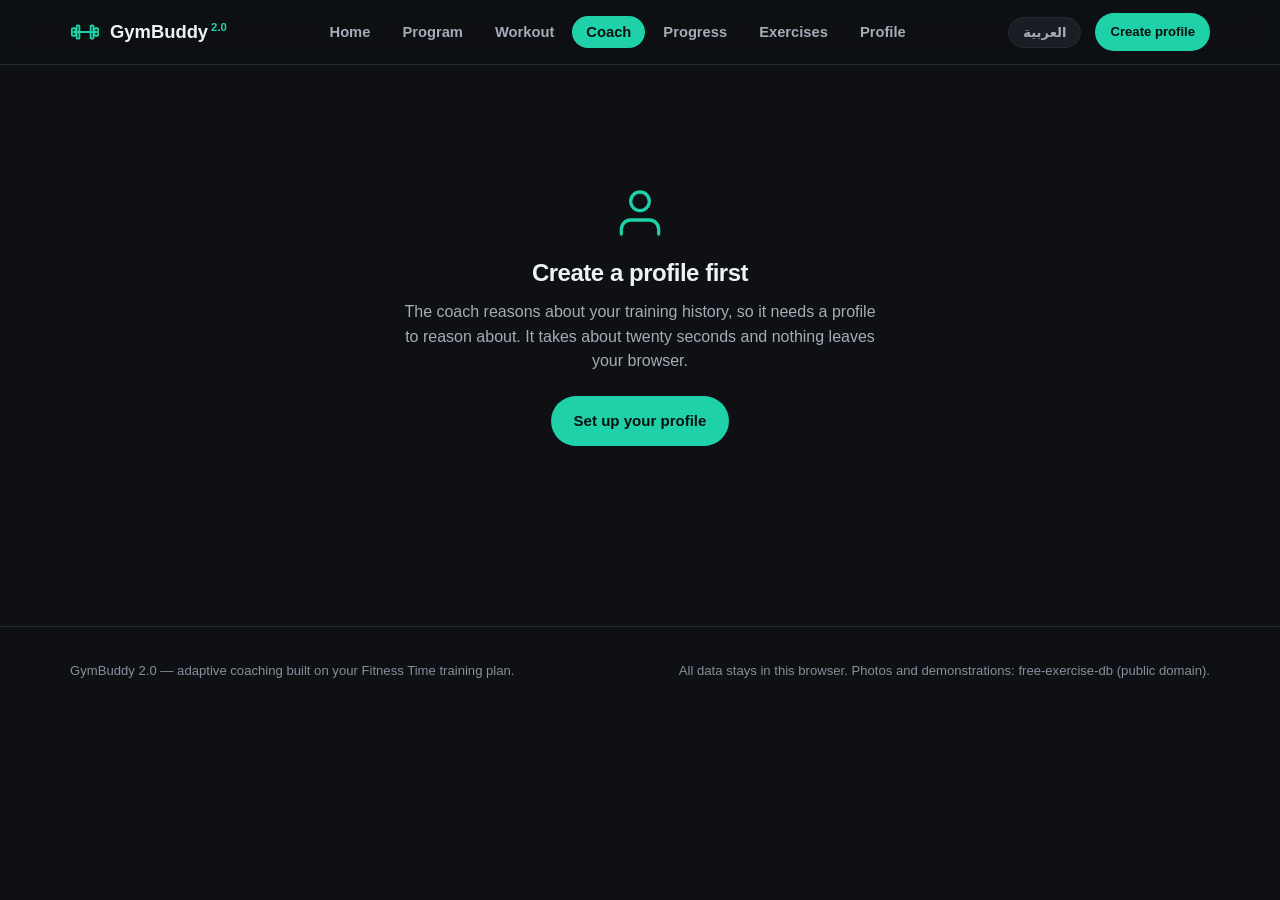
==== coach.html @ feea64e6 "Expand the library to 66 exercises with video, and give the coach cross-session analysis Media -----" ====
<!DOCTYPE html>
<html lang="en">
<head>
<meta charset="UTF-8">
<meta name="viewport" content="width=device-width, initial-scale=1.0">
<meta name="description" content="Coaching insights, progression decisions and the reasoning behind them.">
<title data-i18n="coachPage.metaTitle">AI Coach — GymBuddy 2.0</title>
<link rel="icon" type="image/svg+xml" href="assets/img/favicon.svg">
<link rel="stylesheet" href="css/style.css">
</head>
<body>

<main id="main">
<section style="padding-top:40px;">
  <div class="wrap" id="root">
    <div class="section-head">
      <div class="kicker" data-i18n="coachPage.kicker">AI Coach</div>
      <h2 data-i18n="coachPage.title">What the coach is thinking</h2>
<p data-i18n="coachPage.intro"></p>
    </div>
    <div id="feed" class="coach-list"></div>

    <h3 style="margin:44px 0 6px;" data-i18n="coachPage.nextLoads"></h3>
<p class="hint" style="margin-bottom:16px;" data-i18n="coachPage.nextLoadsHint"></p>
    <div class="card" style="padding:0;overflow-x:auto;"><table class="rx-table" id="rxTable"></table></div>
  </div>
</section>
</main>

<script src="js/i18n.js"></script>
<script src="js/i18n/en.js"></script>
<script src="js/i18n/ar.js"></script>
<script src="js/i18n/content.ar.js"></script>
<script src="js/data.js"></script>
<script src="js/templates.js"></script>
<script src="js/engine/periodization.js"></script>
<script src="js/engine/progression.js"></script>
<script src="js/engine/scheduler.js"></script>
<script src="js/engine/analysis.js"></script>
<script src="js/engine/adaptation.js"></script>
<script src="js/engine/coach.js"></script>
<script src="js/storage.js"></script>
<script src="js/ui.js"></script>
<script src="js/pages/coach.js"></script>
</body>
</html>
---- css/style.css ----
/* ============================================================
   GymBuddy — Gymverse-inspired dark fitness theme
   ============================================================ */

:root{
  --bg: #0e1013;
  --bg-alt: #14171c;
  --card: #1a1e24;
  --card-hover: #20252c;
  --border: #262b33;
  --text: #eef1f5;
  --text-dim: #a4acb8;
  /* Was #6b7280, which measured 3.46:1 on a card — under the 4.5:1 AA floor
     for the body text it is actually used for (hints, sub-labels, table
     headers). #868f9d clears 4.7:1 against every surface in the theme. */
  --text-faint: #868f9d;
  --accent: #1fd1a8;
  --accent-dark: #14a884;
  --accent-soft: rgba(31,209,168,.12);
  --danger: #ff6b6b;
  --warn: #ffd43b;
  --radius: 14px;
  --radius-sm: 8px;
  --shadow: 0 8px 24px rgba(0,0,0,.35);
  --maxw: 1180px;
  font-family: -apple-system, BlinkMacSystemFont, "Segoe UI", Roboto, Helvetica, Arial, sans-serif;
}

*{ box-sizing: border-box; }
/* Form controls do not inherit typography from the page unless told to. Left
   alone they fall back to the browser default — which for a textarea is
   monospace, and monospace breaks Arabic letter joining. */
input, select, textarea, button{ font-family: inherit; font-size: inherit; }
html{ scroll-behavior: smooth; }
body{
  margin:0;
  background: var(--bg);
  color: var(--text);
  line-height: 1.55;
  -webkit-font-smoothing: antialiased;
}
img,svg{ display:block; max-width:100%; }
a{ color: inherit; text-decoration:none; }
h1,h2,h3,h4{ line-height:1.2; margin:0 0 .5em; font-weight:800; letter-spacing:-.02em; }
p{ margin:0 0 1em; color: var(--text-dim); }
ul{ margin:0; padding:0; }
button{ font-family:inherit; }

.wrap{
  max-width: var(--maxw);
  margin: 0 auto;
  padding: 0 20px;
}

/* ---------- Nav ---------- */
.nav{
  position: sticky; top:0; z-index: 50;
  background: rgba(14,16,19,.85);
  backdrop-filter: blur(10px);
  border-bottom: 1px solid var(--border);
}
.nav .wrap{
  display:flex; align-items:center; justify-content:space-between;
  height: 64px;
}
.brand{ display:flex; align-items:center; gap:10px; font-weight:800; font-size:1.15rem; }
.brand .mark{ width:30px; height:30px; color: var(--accent); }
.nav-links{ display:flex; gap:4px; list-style:none; align-items:center; }
.nav-links a{
  padding: 8px 14px; border-radius: 999px; font-weight:600; font-size:.92rem;
  color: var(--text-dim); transition:.15s;
}
.nav-links a:hover{ color: var(--text); background: var(--card); }
.nav-links a.active{ color:#08110f; background: var(--accent); }
.nav-toggle{ display:none; background:none; border:1px solid var(--border); color:var(--text); border-radius:8px; padding:8px 10px; }

/* Below 560px the header cannot fit a brand, a menu button, a language switch
   AND a call-to-action button: the CTA was running 53px past the viewport.
   It is redundant there anyway — Profile is in the menu, and every gated page
   already shows its own "set up your profile" button. */
@media (max-width: 560px){
  .nav .wrap{ gap:8px; padding:0 14px; }
  .brand{ font-size:1rem; min-width:0; }
  .brand .mark{ width:26px; height:26px; }
  .nav .wrap > .btn-primary{ display:none; }
  .lang-switch{ padding:6px 11px; font-size:.78rem; }
}

@media (max-width: 1020px){
  .nav-toggle{ display:block; }
  .nav-links{
    position:absolute; top:64px; left:0; right:0; flex-direction:column; align-items:stretch;
    background: var(--bg-alt); border-bottom:1px solid var(--border); padding:10px; gap:2px;
    display:none; z-index:60;
  }
  .nav-links.open{ display:flex; }
  .nav-links a{ padding:12px 14px; }
}

/* ---------- Hero ---------- */
.hero{
  padding: 72px 0 56px;
  background:
    radial-gradient(600px 300px at 15% 0%, var(--accent-soft), transparent 60%),
    radial-gradient(500px 260px at 90% 10%, rgba(151,117,250,.10), transparent 60%);
  border-bottom: 1px solid var(--border);
}
.hero-grid{ display:grid; grid-template-columns: 1.1fr .9fr; gap: 48px; align-items:center; }
@media (max-width: 860px){ .hero-grid{ grid-template-columns: 1fr; } }
.eyebrow{
  display:inline-flex; align-items:center; gap:8px;
  color: var(--accent); background: var(--accent-soft);
  border:1px solid rgba(31,209,168,.35);
  padding:6px 12px; border-radius:999px; font-size:.78rem; font-weight:700;
  letter-spacing:.04em; text-transform:uppercase; margin-bottom:18px;
}
.hero h1{ font-size: clamp(2rem, 5vw, 3.1rem); }
.hero .lead{ font-size:1.08rem; max-width: 46ch; }
.hero-actions{ display:flex; gap:12px; flex-wrap:wrap; margin-top:22px; }
.hero-stats{ display:flex; gap:28px; margin-top:34px; flex-wrap:wrap; }
.hero-stats .stat b{ display:block; font-size:1.5rem; color:var(--accent); }
.hero-stats .stat span{ color:var(--text-faint); font-size:.82rem; }

.hero-card{
  background: var(--card); border:1px solid var(--border); border-radius: var(--radius);
  padding: 22px; box-shadow: var(--shadow);
}
.hero-card h3, .hero-card h2{ font-size:1rem; color:var(--text-dim); text-transform:uppercase; letter-spacing:.05em; margin:0 0 .5em; }
.hero-card .day-row{ display:flex; justify-content:space-between; padding:10px 0; border-top:1px solid var(--border); font-size:.92rem; }
.hero-card .day-row:first-of-type{ border-top:none; }
.hero-card .day-row b{ color:var(--text); }
.hero-card .day-row span{ color:var(--text-faint); }

/* ---------- Buttons ---------- */
.btn{
  display:inline-flex; align-items:center; justify-content:center; gap:8px;
  padding: 12px 22px; border-radius: 999px; font-weight:700; font-size:.94rem;
  border:1px solid transparent; cursor:pointer; transition:.15s; white-space:nowrap;
}
.btn-primary{ background: var(--accent); color:#08110f; }
.btn-primary:hover{ background: var(--accent-dark); }
.btn-ghost{ background: transparent; border-color: var(--border); color: var(--text); }
.btn-ghost:hover{ background: var(--card); }
.btn-danger{ background: transparent; border-color: rgba(255,107,107,.4); color: var(--danger); }
.btn-danger:hover{ background: rgba(255,107,107,.1); }
.btn-sm{ padding:8px 14px; font-size:.82rem; }
.btn:disabled{ opacity:.5; cursor:not-allowed; }

/* ---------- Sections ---------- */
section{ padding: 60px 0; }
.section-head{ max-width: 640px; margin-bottom: 34px; }
.section-head .kicker{ color: var(--accent); font-weight:700; font-size:.8rem; text-transform:uppercase; letter-spacing:.06em; }
.section-head h2{ font-size: clamp(1.5rem, 3vw, 2.1rem); margin-top:6px; }

.grid{ display:grid; gap:18px; }
.grid-3{ grid-template-columns: repeat(3, 1fr); }
.grid-4{ grid-template-columns: repeat(4, 1fr); }
@media (max-width:900px){ .grid-3,.grid-4{ grid-template-columns: repeat(2,1fr); } }
@media (max-width:600px){ .grid-3,.grid-4{ grid-template-columns: 1fr; } }

.card{
  background: var(--card); border:1px solid var(--border); border-radius: var(--radius);
  padding: 22px; transition:.15s;
}
.card:hover{ border-color: rgba(31,209,168,.35); }
.feature-card .icon{ width:40px; height:40px; color: var(--accent); margin-bottom:14px; }
.feature-card h3{ font-size:1.05rem; }
.feature-card p{ font-size:.92rem; margin:0; }

/* ---------- Badges / tags ---------- */
.badge{
  display:inline-flex; align-items:center; gap:6px;
  padding:4px 10px; border-radius:999px; font-size:.72rem; font-weight:700;
  text-transform:uppercase; letter-spacing:.03em;
  background: color-mix(in srgb, var(--accent-cat, var(--accent)) 16%, transparent);
  color: var(--accent-cat, var(--accent));
  border:1px solid color-mix(in srgb, var(--accent-cat, var(--accent)) 35%, transparent);
}

/* ---------- Filters bar ---------- */
.filters{ display:flex; flex-wrap:wrap; gap:8px; margin-bottom: 26px; }
.chip{
  padding:8px 16px; border-radius:999px; background: var(--card); border:1px solid var(--border);
  color: var(--text-dim); font-size:.84rem; font-weight:600; cursor:pointer; transition:.15s;
}
.chip:hover{ color: var(--text); }
.chip.active{ background: var(--accent); border-color: var(--accent); color:#08110f; }
.search-input{
  flex:1; min-width:180px; background: var(--card); border:1px solid var(--border); color:var(--text);
  padding:10px 16px; border-radius:999px; font-size:.9rem;
}
.search-input:focus{ outline:2px solid var(--accent); }

/* ---------- Exercise cards ---------- */
.ex-card{
  background: var(--card); border:1px solid var(--border); border-radius: var(--radius);
  overflow:hidden; cursor:pointer; transition:.15s; display:flex; flex-direction:column;
}
.ex-card:hover{ transform: translateY(-3px); border-color: color-mix(in srgb, var(--accent-cat) 50%, var(--border)); box-shadow: var(--shadow); }
.ex-media{
  position: relative; overflow: hidden;
  aspect-ratio: 4/3; background: var(--bg-alt);
  display:flex; align-items:center; justify-content:center;
  border-bottom:1px solid var(--border);
  color: var(--accent-cat, var(--accent));
}
.ex-media .ex-photo{
  width:100%; height:100%; object-fit: cover; display:block;
  transition: transform .25s ease;
}
.ex-media video.ex-photo{ transform:none; }
.ex-card:hover .ex-media .ex-photo{ transform: scale(1.04); }
.ex-media .play-badge{
  position:absolute; right:8px; bottom:8px; z-index:2;
  background: rgba(8,17,15,.78); color: var(--accent);
  border:1px solid rgba(31,209,168,.4);
  padding:3px 9px; border-radius:999px; font-size:.68rem; font-weight:800;
  letter-spacing:.04em; backdrop-filter: blur(4px);
}
.ex-card:hover .ex-media .play-badge{ background: var(--accent); color:#08110f; border-color: var(--accent); }
/* SVG diagram fallback, shown only if a photo fails to load */
.ex-media .icon-fallback{ display:none; }
.ex-media .icon-fallback svg{ width:56%; height:56%; }
.ex-card.no-photo .ex-media .ex-photo,
.ex-card.no-photo .ex-media .play-badge{ display:none; }
.ex-card.no-photo .ex-media .icon-fallback{
  display:flex; align-items:center; justify-content:center; width:100%; height:100%;
}

/* Silent looping demonstration inside the detail view */
.clip-figure{ margin:0 0 20px; }
.clip-figure .ex-clip{
  width:100%; border-radius: var(--radius-sm); border:1px solid var(--border);
  background: var(--card); display:block; aspect-ratio: 3/2; object-fit: cover;
}
.clip-figure figcaption{
  margin-top:8px; font-size:.78rem; color: var(--text-faint); line-height:1.45;
}
.ex-body{ padding:16px; display:flex; flex-direction:column; gap:8px; flex:1; }
.ex-body h3{ font-size:1rem; margin:0; }
.ex-meta{ display:flex; gap:6px; flex-wrap:wrap; }
.ex-sets{ margin-top:auto; font-size:.82rem; color: var(--text-faint); }
.ex-sets b{ color: var(--text-dim); }

/* ---------- Modal ---------- */
.modal-overlay{
  position: fixed; inset:0; background: rgba(5,6,8,.7); backdrop-filter: blur(3px);
  display:none; align-items:flex-start; justify-content:center; padding: 40px 16px; z-index:100; overflow-y:auto;
}
.modal-overlay.open{ display:flex; }
.modal{
  position: relative;
  background: var(--bg-alt); border:1px solid var(--border); border-radius: var(--radius);
  max-width: 640px; width:100%; box-shadow: var(--shadow); animation: pop .15s ease-out;
}
@keyframes pop{ from{ transform: translateY(8px); opacity:0; } to{ transform:none; opacity:1; } }
.modal-head{ display:flex; align-items:flex-start; justify-content:space-between; padding: 20px 22px; border-bottom:1px solid var(--border); gap:16px; }
.modal-head .m-icon{ width:64px; height:64px; flex:none; padding:10px; border-radius: var(--radius-sm); background: var(--card); color: var(--accent-cat, var(--accent)); }
.modal-close{ background:none; border:none; color: var(--text-faint); font-size:1.4rem; cursor:pointer; line-height:1; padding:4px; }
.modal-close:hover{ color: var(--text); }
.modal-body{ padding: 20px 22px 26px; }
.modal-body h4{ font-size:.78rem; text-transform:uppercase; letter-spacing:.05em; color: var(--text-faint); margin:18px 0 8px; }
.modal-body h4:first-child{ margin-top:0; }
.modal-body ol, .modal-body ul.tips{ margin:0; padding-inline-start: 20px; color: var(--text-dim); font-size:.92rem; }
.modal-body ol li, .modal-body ul.tips li{ margin-bottom:6px; }
.source-note{ margin-top:18px; padding:10px 14px; background: var(--card); border:1px solid var(--border); border-radius: var(--radius-sm); font-size:.78rem; color: var(--text-faint); }

/* ---------- Program page ---------- */
.day-card{ background: var(--card); border:1px solid var(--border); border-radius: var(--radius); margin-bottom:18px; overflow:hidden; }
.day-head{ display:flex; align-items:center; justify-content:space-between; padding:18px 22px; background: var(--bg-alt); border-bottom:1px solid var(--border); gap: 14px; flex-wrap:wrap; }
.day-head h3{ margin:0; font-size:1.1rem; }
.day-head .day-sub{ color: var(--text-faint); font-size:.82rem; }
.day-progress{ display:flex; align-items:center; gap:10px; font-size:.8rem; color: var(--text-dim); }
.day-progress .bar{ width:110px; height:6px; background: var(--border); border-radius:99px; overflow:hidden; }
.day-progress .bar i{ display:block; height:100%; background: var(--accent); width:0%; transition:.2s; }

table.ex-table{ width:100%; border-collapse: collapse; }
table.ex-table th{ text-align:start; font-size:.72rem; text-transform:uppercase; letter-spacing:.05em; color: var(--text-faint); padding:10px 22px; border-bottom:1px solid var(--border); }
table.ex-table td{ padding: 12px 22px; border-bottom:1px solid var(--border); font-size:.92rem; }
table.ex-table tr:last-child td{ border-bottom:none; }
table.ex-table tr:hover td{ background: rgba(255,255,255,.02); }
.ex-name-link{ font-weight:600; cursor:pointer; display:flex; align-items:center; gap:12px; }
.ex-name-link:hover{ color: var(--accent); }
.row-thumb{
  width:52px; height:39px; flex:none; object-fit: cover;
  border-radius:6px; border:1px solid var(--border); background: var(--bg-alt);
}
.ex-name-link:hover .row-thumb{ border-color: var(--accent); }
.check-cell{ width:36px; }
.check{ width:20px; height:20px; border-radius:6px; border:1.5px solid var(--border); background:transparent; cursor:pointer; display:flex; align-items:center; justify-content:center; color:#08110f; }
.check.done{ background: var(--accent); border-color: var(--accent); }
.rest-row td{ padding: 20px 22px; color: var(--text-dim); font-style: italic; }

.notes-box{ background: var(--card); border:1px solid var(--border); border-radius: var(--radius); padding: 22px; }
.notes-box ul{ padding-inline-start:20px; color: var(--text-dim); font-size:.92rem; }
.notes-box li{ margin-bottom:8px; }
.guideline-grid{ display:grid; grid-template-columns: repeat(2,1fr); gap:14px; }
@media (max-width:700px){ .guideline-grid{ grid-template-columns:1fr; } }
.guideline{ background: var(--card); border:1px solid var(--border); border-radius: var(--radius-sm); padding:16px; }
.guideline b{ display:block; color: var(--accent); font-size:.8rem; text-transform:uppercase; letter-spacing:.04em; margin-bottom:6px; }
.guideline p{ margin:0; font-size:.88rem; }

/* ---------- Forms ---------- */
.form-grid{ display:grid; grid-template-columns: repeat(2,1fr); gap:14px; }
@media (max-width:600px){ .form-grid{ grid-template-columns:1fr; } }
.field{ display:flex; flex-direction:column; gap:6px; }
.field.full{ grid-column: 1 / -1; }
.field label{ font-size:.78rem; color: var(--text-faint); font-weight:600; }
.field input, .field select{
  background: var(--bg-alt); border:1px solid var(--border); color: var(--text);
  padding:10px 12px; border-radius: var(--radius-sm); font-size:.92rem;
}
.field input:focus, .field select:focus{ outline:2px solid var(--accent); }
.hint{ font-size:.76rem; color: var(--text-faint); }
.form-actions{ display:flex; gap:10px; margin-top:18px; flex-wrap:wrap; }

/* ---------- Profile page ---------- */
.profile-empty{ text-align:center; padding: 70px 20px; }
.profile-empty .icon-lg{ width:64px; height:64px; margin:0 auto 18px; color: var(--accent); }
.profile-shell{ display:grid; grid-template-columns: 300px 1fr; gap: 22px; align-items:start; }
/* Grid and flex children default to min-width:auto, which lets a single long
   word push a column wider than the viewport. */
.profile-shell > *, .workout-shell > *, .session-grid > *, .kpi-grid > *{ min-width: 0; }
.ex-line .nm, .rx-name, .log-entry .n{ min-width: 0; }
@media (max-width:860px){ .profile-shell{ grid-template-columns:1fr; } }
.profile-card{ text-align:center; }
.avatar{
  width:78px; height:78px; border-radius:50%; margin: 0 auto 14px;
  background: linear-gradient(135deg, var(--accent), #14a884);
  display:flex; align-items:center; justify-content:center; font-weight:800; font-size:1.6rem; color:#08110f;
}
.profile-card .name{ font-size:1.15rem; font-weight:800; }
.profile-card .meta{ color: var(--text-faint); font-size:.84rem; margin-bottom:16px; }
.profile-switch{ margin-top:16px; padding-top:16px; border-top:1px solid var(--border); text-align:start; }
.profile-switch .plist{ list-style:none; display:flex; flex-direction:column; gap:6px; margin-bottom:10px; }
.profile-switch .plist button{ width:100%; text-align:start; background: var(--bg-alt); border:1px solid var(--border); color:var(--text-dim); padding:8px 10px; border-radius:8px; cursor:pointer; font-size:.84rem; }
.profile-switch .plist button.active{ border-color: var(--accent); color: var(--text); }

.stat-row{ display:grid; grid-template-columns: repeat(4,1fr); gap:14px; margin-bottom:20px; }
@media (max-width:700px){ .stat-row{ grid-template-columns: repeat(2,1fr); } }
.stat-tile{ background: var(--card); border:1px solid var(--border); border-radius: var(--radius-sm); padding:16px; }
.stat-tile b{ display:block; font-size:1.4rem; }
.stat-tile span{ color: var(--text-faint); font-size:.76rem; text-transform:uppercase; letter-spacing:.04em; }

.tabs{ display:flex; gap:4px; border-bottom:1px solid var(--border); margin-bottom:20px; }
.tab-btn{ background:none; border:none; color: var(--text-faint); padding:10px 16px; font-weight:700; cursor:pointer; font-size:.9rem; border-bottom:2px solid transparent; }
.tab-btn.active{ color: var(--text); border-color: var(--accent); }
.tab-panel{ display:none; }
.tab-panel.active{ display:block; }

.weight-form{ display:flex; gap:10px; margin-bottom:18px; flex-wrap:wrap; align-items:flex-end; }
table.log-table{ width:100%; border-collapse: collapse; font-size:.88rem; }
table.log-table th{ text-align:start; color: var(--text-faint); font-size:.72rem; text-transform:uppercase; padding:8px 4px; border-bottom:1px solid var(--border); }
table.log-table td{ padding:8px 4px; border-bottom:1px solid var(--border); color: var(--text-dim); }

canvas#weightChart{ width:100%; height:180px; margin-bottom:18px; }

/* ---------- Disclaimer / footer ---------- */
.disclaimer{ background: var(--bg-alt); border:1px solid var(--border); border-radius: var(--radius); padding:18px 22px; font-size:.82rem; color: var(--text-faint); }
.disclaimer b{ color: var(--text-dim); }

footer{ border-top:1px solid var(--border); padding: 34px 0; margin-top: 40px; }
footer .wrap{ display:flex; justify-content:space-between; align-items:center; flex-wrap:wrap; gap:12px; color: var(--text-faint); font-size:.82rem; }

.empty-state{ text-align:center; padding: 40px 20px; color: var(--text-faint); }

/* ============================================================================
   ==  GymBuddy 2.0 — coaching UI  ============================================
   ============================================================================
   Everything above is the v1 theme, unchanged. Below are the components the
   coaching features needed: the nav user chip, coach cards, the prescription
   table, the live workout player, volume bars and the analytics grid.
   ============================================================================ */

:root{
  --good: #1fd1a8;
  --good-soft: rgba(31,209,168,.13);
  --warn-soft: rgba(255,212,59,.12);
  --danger-soft: rgba(255,107,107,.12);
  --info: #4dabf7;
  --info-soft: rgba(77,171,247,.12);
  --purple: #9775fa;
}

/* ---------- Nav additions ---------- */
.brand .ver{
  font-size:.62em; vertical-align:super; color:var(--accent);
  margin-left:3px; letter-spacing:0;
}
.nav .wrap{ gap:14px; }
.nav-links{ flex:1; justify-content:center; }
.nav-user{
  display:flex; align-items:center; gap:9px; padding:5px 12px 5px 6px;
  border:1px solid var(--border); border-radius:999px; background:var(--card);
  transition:.15s; flex:none;
}
.nav-user:hover{ border-color:var(--accent); }
.nav-avatar{
  width:28px; height:28px; border-radius:50%; flex:none;
  background:linear-gradient(135deg,var(--accent),var(--accent-dark));
  color:#08110f; font-weight:800; font-size:.85rem;
  display:flex; align-items:center; justify-content:center;
}
.nav-user-meta{ display:flex; flex-direction:column; line-height:1.15; }
.nav-user-meta b{ font-size:.82rem; }
.nav-user-meta span{ font-size:.68rem; color:var(--text-faint); }
@media (max-width:1080px){ .nav-user-meta{ display:none; } .nav-user{ padding:5px; } }
@media (max-width:860px){ .nav-links{ justify-content:flex-start; } }

/* ---------- Gate / empty ---------- */
.gate{ text-align:center; padding:80px 20px; max-width:520px; margin:0 auto; }
.gate svg{ width:56px; height:56px; margin:0 auto 18px; color:var(--accent); }
.gate p{ margin-bottom:22px; }

/* ---------- Toast ---------- */
.toast-host{ position:fixed; left:50%; bottom:26px; transform:translateX(-50%); z-index:400; pointer-events:none; }
.toast{
  background:var(--bg-alt); border:1px solid var(--border); border-left:3px solid var(--accent);
  color:var(--text); padding:12px 18px; border-radius:var(--radius-sm);
  box-shadow:var(--shadow); font-size:.9rem; max-width:88vw;
  animation:toastIn .18s ease-out;
}
.toast.error{ border-left-color:var(--danger); }
.toast.warn{ border-left-color:var(--warn); }
@keyframes toastIn{ from{ transform:translateY(10px); opacity:0; } to{ transform:none; opacity:1; } }

/* ---------- Pills & badges ---------- */
.pill{
  display:inline-flex; align-items:center; gap:5px; padding:3px 10px; border-radius:999px;
  font-size:.7rem; font-weight:800; text-transform:uppercase; letter-spacing:.04em; white-space:nowrap;
}
.pill.good{ background:var(--good-soft); color:var(--good); border:1px solid rgba(31,209,168,.32); }
.pill.warn{ background:var(--warn-soft); color:var(--warn); border:1px solid rgba(255,212,59,.32); }
.pill.info{ background:var(--info-soft); color:var(--info); border:1px solid rgba(77,171,247,.32); }
.pill.neutral{ background:var(--card); color:var(--text-dim); border:1px solid var(--border); }

/* ---------- Thumbnails ---------- */
.thumb{
  width:52px; height:40px; flex:none; object-fit:cover; border-radius:7px;
  border:1px solid var(--border); background:var(--bg-alt);
}
video.thumb{ display:block; }
.thumb.broken{ visibility:hidden; }
.thumb.diagram{
  display:flex; align-items:center; justify-content:center;
  color:var(--accent-cat,var(--accent)); padding:5px;
}
.thumb.diagram svg{ width:100%; height:100%; }
.thumb.lg{ width:78px; height:60px; }

/* ---------- Phase strip ---------- */
.phase-strip{
  display:flex; gap:8px; margin:0 0 20px; flex-wrap:wrap;
}
.phase-week{
  flex:1; min-width:110px; padding:12px 14px; border-radius:var(--radius-sm);
  background:var(--card); border:1px solid var(--border);
}
/* The current week tints its card with accent-soft, which lifts the background
   enough that --text-faint drops to 4.08:1 — just under AA. */
.phase-week b{ display:block; font-size:.72rem; text-transform:uppercase; letter-spacing:.05em; color:var(--text-dim); }
.phase-week span{ font-size:.94rem; font-weight:700; }
.phase-week.current{ border-color:var(--accent); background:var(--accent-soft); }
.phase-week.current span{ color:var(--accent); }
.phase-week.deload{ border-style:dashed; }

.phase-banner{
  display:flex; gap:16px; align-items:flex-start;
  background:var(--card); border:1px solid var(--border); border-left:3px solid var(--accent);
  border-radius:var(--radius); padding:18px 22px; margin-bottom:24px;
}
.phase-banner.deload{ border-left-color:var(--warn); }
.phase-banner h3{ margin:0 0 6px; font-size:1rem; }
.phase-banner p{ margin:0; font-size:.9rem; }

/* ---------- Day picker ---------- */
.day-picker{ display:flex; gap:8px; flex-wrap:wrap; margin-bottom:8px; }
.day-btn{
  flex:1; min-width:72px; padding:14px 8px; border-radius:var(--radius-sm);
  background:var(--card); border:1px solid var(--border); color:var(--text-dim);
  font-weight:700; font-size:.9rem; cursor:pointer; transition:.14s; text-align:center;
}
.day-btn:hover{ color:var(--text); border-color:var(--text-faint); }
.day-btn.on{ background:var(--accent); border-color:var(--accent); color:#08110f; }
.day-btn small{ display:block; font-size:.66rem; font-weight:600; opacity:.72; margin-top:2px; }

.picker-summary{
  display:flex; gap:22px; flex-wrap:wrap; align-items:center;
  background:var(--bg-alt); border:1px solid var(--border); border-radius:var(--radius-sm);
  padding:14px 18px; margin:14px 0 6px; font-size:.88rem; color:var(--text-dim);
}
.picker-summary b{ color:var(--text); }

/* ---------- Coach cards ---------- */
.coach-list{ display:flex; flex-direction:column; gap:14px; }
.coach-card{
  background:var(--card); border:1px solid var(--border); border-left:3px solid var(--border);
  border-radius:var(--radius); padding:18px 20px;
}
.coach-card.sev-action{ border-left-color:var(--accent); background:linear-gradient(90deg,var(--accent-soft),transparent 40%),var(--card); }
.coach-card.sev-good{ border-left-color:var(--good); }
.coach-card.sev-warn{ border-left-color:var(--warn); }
.coach-card.sev-info{ border-left-color:var(--info); }
.coach-card .ch{ display:flex; align-items:flex-start; justify-content:space-between; gap:14px; margin-bottom:8px; }
.coach-card h3{ margin:0; font-size:1rem; }
.coach-card p{ margin:0; font-size:.9rem; white-space:pre-line; }
.coach-card .ca{ display:flex; gap:10px; margin-top:14px; flex-wrap:wrap; }
.coach-cat{
  font-size:.66rem; text-transform:uppercase; letter-spacing:.06em; font-weight:800;
  color:var(--text-faint); white-space:nowrap;
}

/* ---------- Prescription table ---------- */
.rx-table{ width:100%; border-collapse:collapse; }
.rx-table th{
  text-align:start; font-size:.7rem; text-transform:uppercase; letter-spacing:.05em;
  color:var(--text-faint); padding:10px 12px; border-bottom:1px solid var(--border); font-weight:700;
}
.rx-table td{ padding:12px; border-bottom:1px solid var(--border); font-size:.9rem; vertical-align:middle; }
.rx-table tr:last-child td{ border-bottom:none; }
.rx-table tr.rx-row{ cursor:pointer; }
.rx-table tr.rx-row:hover td{ background:rgba(255,255,255,.025); }
.rx-name{ display:flex; align-items:center; gap:12px; font-weight:600; }
.rx-load{ font-weight:800; font-size:1rem; white-space:nowrap; }
.rx-load .delta{ font-size:.76rem; font-weight:700; margin-left:6px; }
.rx-load .delta.up{ color:var(--good); }
.rx-load .delta.down{ color:var(--warn); }
.rx-why{ background:var(--bg-alt); }
.rx-why td{ padding:16px 18px 18px 62px; font-size:.88rem; color:var(--text-dim); }
.rx-why .ev{
  margin-top:10px; display:flex; gap:16px; flex-wrap:wrap;
  font-size:.78rem; color:var(--text-faint); font-variant-numeric:tabular-nums;
}
.rx-why .ev b{ color:var(--text-dim); }

/* ---------- Session cards ---------- */
.session-grid{ display:grid; gap:16px; grid-template-columns:repeat(auto-fill,minmax(340px,1fr)); }
.session-card{
  background:var(--card); border:1px solid var(--border); border-radius:var(--radius); overflow:hidden;
  display:flex; flex-direction:column;
}
.session-card.today{ border-color:var(--accent); box-shadow:0 0 0 1px var(--accent-soft); }
.session-card .sh{
  padding:16px 20px; background:var(--bg-alt); border-bottom:1px solid var(--border);
  display:flex; justify-content:space-between; align-items:flex-start; gap:12px;
}
.session-card .sh h3{ margin:0 0 3px; font-size:1.02rem; }
.session-card .sh .sub{ font-size:.76rem; color:var(--text-faint); }
.session-card .sb{ padding:6px 0; flex:1; }
.session-card .sf{ padding:14px 20px; border-top:1px solid var(--border); display:flex; gap:10px; align-items:center; flex-wrap:wrap; }
.ex-line{
  display:flex; align-items:center; gap:12px; padding:9px 20px; font-size:.88rem;
}
.ex-line:hover{ background:rgba(255,255,255,.02); }
.ex-line .nm{ flex:1; min-width:0; }
.ex-line .nm b{ display:block; font-weight:600; overflow:hidden; text-overflow:ellipsis; white-space:nowrap; }
.ex-line .nm span{ font-size:.74rem; color:var(--text-faint); }
.ex-line .ld{ text-align:right; white-space:nowrap; font-variant-numeric:tabular-nums; }
.ex-line .ld b{ display:block; font-weight:800; }
.ex-line .ld span{ font-size:.72rem; color:var(--text-faint); }
.rest-card{ border-style:dashed; }
.rest-card .sb{ padding:20px; color:var(--text-dim); font-size:.9rem; font-style:italic; }

/* ---------- Volume bars ---------- */
.vol-row{ display:grid; grid-template-columns:88px 1fr 74px 92px; gap:12px; align-items:center; padding:8px 0; }
@media (max-width:640px){ .vol-row{ grid-template-columns:70px 1fr 62px; } .vol-row .vol-status{ display:none; } }
.vol-label{ font-size:.84rem; font-weight:600; }
.vol-track{ position:relative; height:12px; background:var(--bg-alt); border:1px solid var(--border); border-radius:99px; overflow:hidden; }
.vol-zone{ position:absolute; top:0; bottom:0; background:rgba(31,209,168,.12); }
.vol-mark{ position:absolute; top:-2px; bottom:-2px; width:2px; background:var(--danger); opacity:.6; z-index:2; }
.vol-fill{ position:absolute; left:0; top:0; bottom:0; border-radius:99px; background:var(--accent); }
.vol-fill.status-under, .vol-fill.status-maintenance{ background:var(--warn); }
.vol-fill.status-optimal{ background:var(--good); }
.vol-fill.status-high{ background:var(--purple); }
.vol-fill.status-excessive{ background:var(--danger); }
.vol-val{ font-size:.86rem; font-weight:700; font-variant-numeric:tabular-nums; }
.vol-val span{ font-size:.7rem; color:var(--text-faint); font-weight:600; margin-left:4px; }
.vol-status{ font-size:.68rem; text-transform:uppercase; letter-spacing:.05em; font-weight:800; }
.vol-status.status-optimal{ color:var(--good); }
.vol-status.status-under,.vol-status.status-maintenance{ color:var(--warn); }
.vol-status.status-high{ color:var(--purple); }
.vol-status.status-excessive{ color:var(--danger); }
.vol-legend{ display:flex; gap:18px; flex-wrap:wrap; font-size:.74rem; color:var(--text-faint); margin-top:14px; }

/* ---------- Live workout player ---------- */
.workout-shell{ display:grid; grid-template-columns:1fr 300px; gap:22px; align-items:start; }
@media (max-width:980px){ .workout-shell{ grid-template-columns:1fr; } }

.rest-bar{
  position:sticky; top:64px; z-index:40; margin:-8px 0 18px;
  background:var(--bg-alt); border:1px solid var(--accent); border-radius:var(--radius);
  padding:14px 20px; display:flex; align-items:center; gap:18px; box-shadow:var(--shadow);
}
.rest-bar.hidden{ display:none; }
.rest-bar .t{ font-size:1.6rem; font-weight:800; font-variant-numeric:tabular-nums; color:var(--accent); min-width:76px; }
.rest-bar .lbl{ flex:1; font-size:.86rem; color:var(--text-dim); }
.rest-bar .lbl b{ color:var(--text); display:block; }
.rest-bar .bar{ position:absolute; left:0; bottom:0; height:3px; background:var(--accent); border-radius:0 0 var(--radius) var(--radius); transition:width .3s linear; }

.wo-card{
  background:var(--card); border:1px solid var(--border); border-radius:var(--radius);
  margin-bottom:16px; overflow:hidden;
}
.wo-card.done{ opacity:.62; }
.wo-card.active{ border-color:var(--accent); }
.wo-head{ display:flex; gap:14px; padding:16px 18px; align-items:center; border-bottom:1px solid var(--border); }
.wo-head .meta{ flex:1; min-width:0; }
.wo-head h3{ margin:0 0 4px; font-size:1rem; }
.wo-head .sub{ font-size:.76rem; color:var(--text-faint); }
.wo-target{ text-align:right; white-space:nowrap; }
.wo-target b{ display:block; font-size:1.2rem; font-weight:800; }
.wo-target span{ font-size:.74rem; color:var(--text-faint); }

.wo-why{
  padding:12px 18px; background:var(--bg-alt); border-bottom:1px solid var(--border);
  font-size:.85rem; color:var(--text-dim);
}
.wo-why summary{ cursor:pointer; font-weight:700; color:var(--accent); font-size:.8rem; list-style:none; }
.wo-why summary::-webkit-details-marker{ display:none; }
.wo-why summary::before{ content:"▸ "; }
.wo-why[open] summary::before{ content:"▾ "; }
.wo-why .body{ margin-top:10px; }
.wo-cue{
  padding:11px 18px; font-size:.85rem; color:var(--accent);
  background:var(--accent-soft); border-bottom:1px solid var(--border);
}
.wo-warmup{ padding:10px 18px; font-size:.78rem; color:var(--text-faint); border-bottom:1px solid var(--border); }
.wo-warmup b{ color:var(--text-dim); }

.set-row{
  display:grid; grid-template-columns:38px 1fr 1fr 1fr auto; gap:10px;
  align-items:center; padding:10px 18px; border-bottom:1px solid var(--border);
}
.set-row:last-child{ border-bottom:none; }
.set-row.logged{ background:rgba(31,209,168,.05); }
.set-no{ font-weight:800; color:var(--text-faint); font-size:.86rem; }
.set-row .f{ display:flex; flex-direction:column; gap:3px; }
.set-row .f label{ font-size:.62rem; text-transform:uppercase; letter-spacing:.04em; color:var(--text-faint); font-weight:700; }
.set-row input, .set-row select{
  background:var(--bg-alt); border:1px solid var(--border); color:var(--text);
  padding:8px 10px; border-radius:7px; font-size:.9rem; width:100%; font-variant-numeric:tabular-nums;
}
.set-row input:focus, .set-row select:focus{ outline:2px solid var(--accent); }
.set-row .log-btn{
  background:var(--accent); border:none; color:#08110f; font-weight:800; font-size:.8rem;
  padding:9px 14px; border-radius:8px; cursor:pointer; white-space:nowrap;
}
.set-row .log-btn.undo{ background:transparent; border:1px solid var(--border); color:var(--text-faint); font-weight:700; }
@media (max-width:560px){
  .set-row{ grid-template-columns:26px 1fr 1fr 1fr; row-gap:8px; }
  .set-row .log-btn{ grid-column:1 / -1; }
}

.wo-side .card{ margin-bottom:16px; }
.wo-side h4{ font-size:.72rem; text-transform:uppercase; letter-spacing:.06em; color:var(--text-faint); margin:0 0 12px; }
.wo-progress-ring{ display:flex; align-items:center; gap:16px; }
.wo-progress-ring .num{ font-size:2rem; font-weight:800; line-height:1; }
.wo-progress-ring .num span{ font-size:.9rem; color:var(--text-faint); font-weight:600; }

.readiness-q{ margin-bottom:18px; }
.readiness-q label{ font-size:.86rem; font-weight:600; display:block; margin-bottom:8px; }
.readiness-scale{ display:flex; gap:6px; }
.readiness-scale button{
  flex:1; padding:11px 0; border-radius:8px; background:var(--bg-alt);
  border:1px solid var(--border); color:var(--text-dim); font-weight:700; cursor:pointer; transition:.12s;
}
.readiness-scale button:hover{ color:var(--text); }
.readiness-scale button.on{ background:var(--accent); border-color:var(--accent); color:#08110f; }
.readiness-ends{ display:flex; justify-content:space-between; font-size:.7rem; color:var(--text-faint); margin-top:5px; }

/* ---------- Analytics ---------- */
.kpi-grid{ display:grid; grid-template-columns:repeat(auto-fit,minmax(160px,1fr)); gap:14px; margin-bottom:26px; }
.kpi{ background:var(--card); border:1px solid var(--border); border-radius:var(--radius-sm); padding:18px; }
.kpi b{ display:block; font-size:1.7rem; font-weight:800; line-height:1.1; }
.kpi span{ font-size:.72rem; text-transform:uppercase; letter-spacing:.05em; color:var(--text-faint); }
.kpi .sub{ font-size:.76rem; color:var(--text-dim); margin-top:6px; text-transform:none; letter-spacing:0; }
.chart-card{ background:var(--card); border:1px solid var(--border); border-radius:var(--radius); padding:20px; margin-bottom:18px; }
.chart-card h3{ font-size:1rem; margin:0 0 4px; }
.chart-card .hint{ margin-bottom:14px; }
canvas.chart{ width:100%; display:block; }

.log-entry{
  display:flex; gap:16px; align-items:center; padding:14px 0; border-bottom:1px solid var(--border);
  flex-wrap:wrap;
}
.log-entry:last-child{ border-bottom:none; }
.log-entry .d{ width:96px; flex:none; font-size:.8rem; color:var(--text-faint); }
.log-entry .n{ flex:1; min-width:160px; font-weight:600; font-size:.92rem; }
.log-entry .n span{ display:block; font-weight:400; font-size:.78rem; color:var(--text-faint); }
.log-entry .s{ display:flex; gap:18px; font-size:.8rem; color:var(--text-dim); font-variant-numeric:tabular-nums; }
.log-entry .s b{ display:block; color:var(--text); font-size:.95rem; }

/* ---------- Settings ---------- */
.settings-group{ margin-bottom:30px; }
.settings-group > h3{ font-size:1rem; margin:0 0 4px; }
.settings-group > .hint{ margin-bottom:14px; }
.toggle-grid{ display:grid; grid-template-columns:repeat(auto-fit,minmax(180px,1fr)); gap:10px; }
.toggle{
  display:flex; align-items:center; gap:10px; padding:12px 14px; cursor:pointer;
  background:var(--card); border:1px solid var(--border); border-radius:var(--radius-sm); font-size:.88rem;
}
.toggle input{ accent-color:var(--accent); width:16px; height:16px; }
.toggle.on{ border-color:var(--accent); }
.seg{ display:flex; gap:6px; flex-wrap:wrap; }
.seg button{
  padding:10px 18px; border-radius:999px; background:var(--card); border:1px solid var(--border);
  color:var(--text-dim); font-weight:700; font-size:.85rem; cursor:pointer; transition:.14s;
}
.seg button.on{ background:var(--accent); border-color:var(--accent); color:#08110f; }

/* ---------- Misc ---------- */
.modal.wide{ max-width:820px; }
.split-note{
  background:var(--accent-soft); border:1px solid rgba(31,209,168,.28);
  border-radius:var(--radius-sm); padding:14px 18px; font-size:.88rem; color:var(--text-dim);
  margin-bottom:20px;
}
.split-note b{ color:var(--accent); }
.inline-actions{ display:flex; gap:10px; flex-wrap:wrap; margin-top:16px; }
.muted{ color:var(--text-faint); }
.nowrap{ white-space:nowrap; }
.tnum{ font-variant-numeric:tabular-nums; }

/* ============================================================================
   ==  Right-to-left & bilingual typography  ==================================
   ============================================================================
   Arabic is not "English with the text right-aligned". The whole layout
   mirrors: the nav runs the other way, progress bars fill from the right,
   borders that mark the left edge of a card move to its right edge.

   Most of the work is done by writing the base layout in logical properties
   (inline-start / inline-end) rather than left / right, so the browser mirrors
   it for free. What follows are the cases that genuinely cannot mirror
   automatically — anything positioned absolutely, anything drawn from a
   percentage, and anything that must stay left-to-right even in Arabic.
   ============================================================================ */

/* ---------- Arabic typography ----------
   No web fonts: the site works offline and makes zero external requests, so
   this leans on the Arabic system faces that ship with every major OS.
   Arabic glyphs sit smaller than Latin at the same point size and have taller
   ascenders, so the scale and leading are nudged up to compensate. */
:root.rtl,
[dir="rtl"] {
  font-family: "Noto Sans Arabic", "Segoe UI", Tahoma, "Geeza Pro", "Arabic Typesetting",
               -apple-system, BlinkMacSystemFont, Roboto, Helvetica, Arial, sans-serif;
}
[dir="rtl"] body { line-height: 1.75; letter-spacing: 0; }
[dir="rtl"] h1, [dir="rtl"] h2, [dir="rtl"] h3, [dir="rtl"] h4 {
  letter-spacing: 0;             /* negative tracking mangles Arabic joining */
  line-height: 1.4;
}
/* Arabic has no letter case, so uppercasing is a no-op that only widens the
   tracking and breaks the joins. */
[dir="rtl"] .kicker, [dir="rtl"] .badge, [dir="rtl"] .pill,
[dir="rtl"] .stat-tile span, [dir="rtl"] .kpi span, [dir="rtl"] .vol-status,
[dir="rtl"] .coach-cat, [dir="rtl"] .set-row .f label, [dir="rtl"] .wo-side h4,
[dir="rtl"] table.ex-table th, [dir="rtl"] .rx-table th, [dir="rtl"] .log-table th,
[dir="rtl"] .modal-body h4, [dir="rtl"] .guideline b, [dir="rtl"] .phase-week b,
[dir="rtl"] .section-head .kicker {
  text-transform: none;
  letter-spacing: 0;
}

/* ---------- Things that must stay left-to-right ----------
   Numbers, times, weights and RPE values read the same in both languages, and
   a clock or a set of plate numbers reversed is simply wrong. */
[dir="rtl"] .tnum,
[dir="rtl"] .rest-bar .t,
[dir="rtl"] input[type="number"],
[dir="rtl"] input[type="email"],
[dir="rtl"] .set-row input,
[dir="rtl"] .set-row select,
[dir="rtl"] canvas + .hint .tnum {
  direction: ltr;
  text-align: start;
}
[dir="rtl"] .set-row .f label { text-align: start; }

/* ---------- Skip link ---------- */
.skip-link {
  position: absolute; inset-inline-start: 8px; top: -60px; z-index: 100;
  background: var(--accent); color: #08110f; font-weight: 800;
  padding: 10px 18px; border-radius: 0 0 8px 8px; transition: top .15s;
}
.skip-link:focus { top: 0; }

/* ---------- Language switch ---------- */
.lang-switch {
  flex: none; background: var(--card); border: 1px solid var(--border);
  color: var(--text-dim); border-radius: 999px; padding: 7px 14px;
  font-weight: 700; font-size: .82rem; cursor: pointer; transition: .15s;
  font-family: "Noto Sans Arabic", "Segoe UI", Tahoma, system-ui, sans-serif;
}
.lang-switch:hover { color: var(--text); border-color: var(--accent); }
.lang-switch[lang="en"] { font-family: inherit; }

/* ---------- Mirrored layout ---------- */
[dir="rtl"] .nav-links { padding-inline-start: 0; }

/* Cards and callouts marked by a coloured edge: the edge follows the text. */
[dir="rtl"] .coach-card { border-left-width: 1px; border-right: 3px solid var(--border); }
[dir="rtl"] .coach-card.sev-action { border-right-color: var(--accent);
  background: linear-gradient(-90deg, var(--accent-soft), transparent 40%), var(--card); }
[dir="rtl"] .coach-card.sev-good { border-right-color: var(--good); }
[dir="rtl"] .coach-card.sev-warn { border-right-color: var(--warn); }
[dir="rtl"] .coach-card.sev-info { border-right-color: var(--info); }
[dir="rtl"] .phase-banner { border-left-width: 1px; border-right: 3px solid var(--accent); }
[dir="rtl"] .phase-banner.deload { border-right-color: var(--warn); }
[dir="rtl"] .toast { border-left-width: 1px; border-right: 3px solid var(--accent); }
[dir="rtl"] .toast.error { border-right-color: var(--danger); }
[dir="rtl"] .toast.warn { border-right-color: var(--warn); }
[dir="rtl"] .tab-btn { }

/* Bars fill from the inline start, which is the right in Arabic. */
[dir="rtl"] .vol-fill,
[dir="rtl"] .vol-zone,
[dir="rtl"] .rest-bar .bar { left: auto; right: 0; }
[dir="rtl"] .vol-zone { right: auto; }
[dir="rtl"] .day-progress .bar i,
[dir="rtl"] .wo-progress-ring .bar i { margin-inline-start: auto; }

/* Absolutely positioned decoration. */
[dir="rtl"] .modal-close { right: auto !important; left: 16px; }
[dir="rtl"] .ex-media .play-badge { right: auto; left: 8px; }

/* The disclosure caret points the other way. */
[dir="rtl"] .wo-why summary::before { content: "◂ "; }
[dir="rtl"] .wo-why[open] summary::before { content: "▾ "; }

/* Lists indent from the correct side. */
[dir="rtl"] .modal-body ol,
[dir="rtl"] .modal-body ul.tips,
[dir="rtl"] .notes-box ul,
[dir="rtl"] ul, [dir="rtl"] ol {
  padding-left: 0; padding-right: 20px;
}
[dir="rtl"] .profile-switch .plist { padding-right: 0; }
[dir="rtl"] .profile-switch .plist button { text-align: right; }
[dir="rtl"] .rx-why td { padding: 16px 18px 18px; }
[dir="rtl"] .rx-table th, [dir="rtl"] .rx-table td,
[dir="rtl"] table.ex-table th, [dir="rtl"] table.ex-table td,
[dir="rtl"] table.log-table th, [dir="rtl"] table.log-table td { text-align: right; }

/* The hero's radial gradients read as a light source; mirror them too. */
[dir="rtl"] .hero {
  background:
    radial-gradient(600px 300px at 85% 0%, var(--accent-soft), transparent 60%),
    radial-gradient(500px 260px at 10% 10%, rgba(151,117,250,.10), transparent 60%);
}

/* ---------- Focus visibility ----------
   The theme relied on the browser default, which is nearly invisible on a dark
   background. Keyboard users need to be able to see where they are. */
:where(a, button, input, select, textarea, [tabindex]):focus-visible {
  outline: 2px solid var(--accent);
  outline-offset: 2px;
  border-radius: 4px;
}
.day-btn:focus-visible, .chip:focus-visible, .seg button:focus-visible,
.readiness-scale button:focus-visible { outline-offset: 1px; }

/* ---------- Reduced motion ----------
   Respect the OS setting: the hover zoom, the modal pop and the rest-bar
   sweep are decoration, not information. */
@media (prefers-reduced-motion: reduce) {
  *, *::before, *::after {
    animation-duration: .001ms !important;
    animation-iteration-count: 1 !important;
    transition-duration: .001ms !important;
    scroll-behavior: auto !important;
  }
  .ex-card:hover { transform: none; }
  .ex-card:hover .ex-media .ex-photo { transform: none; }
}

/* ---------- Print ----------
   People do print their program and take it to the gym. */
@media print {
  .nav, footer, .toast-host, .rest-bar, .day-picker, .filters,
  .btn, .lang-switch, .skip-link { display: none !important; }
  body { background: #fff; color: #000; }
  .card, .session-card, .day-card, .coach-card, .chart-card {
    border-color: #ccc; background: #fff; break-inside: avoid;
  }
  a { color: #000; text-decoration: none; }
}
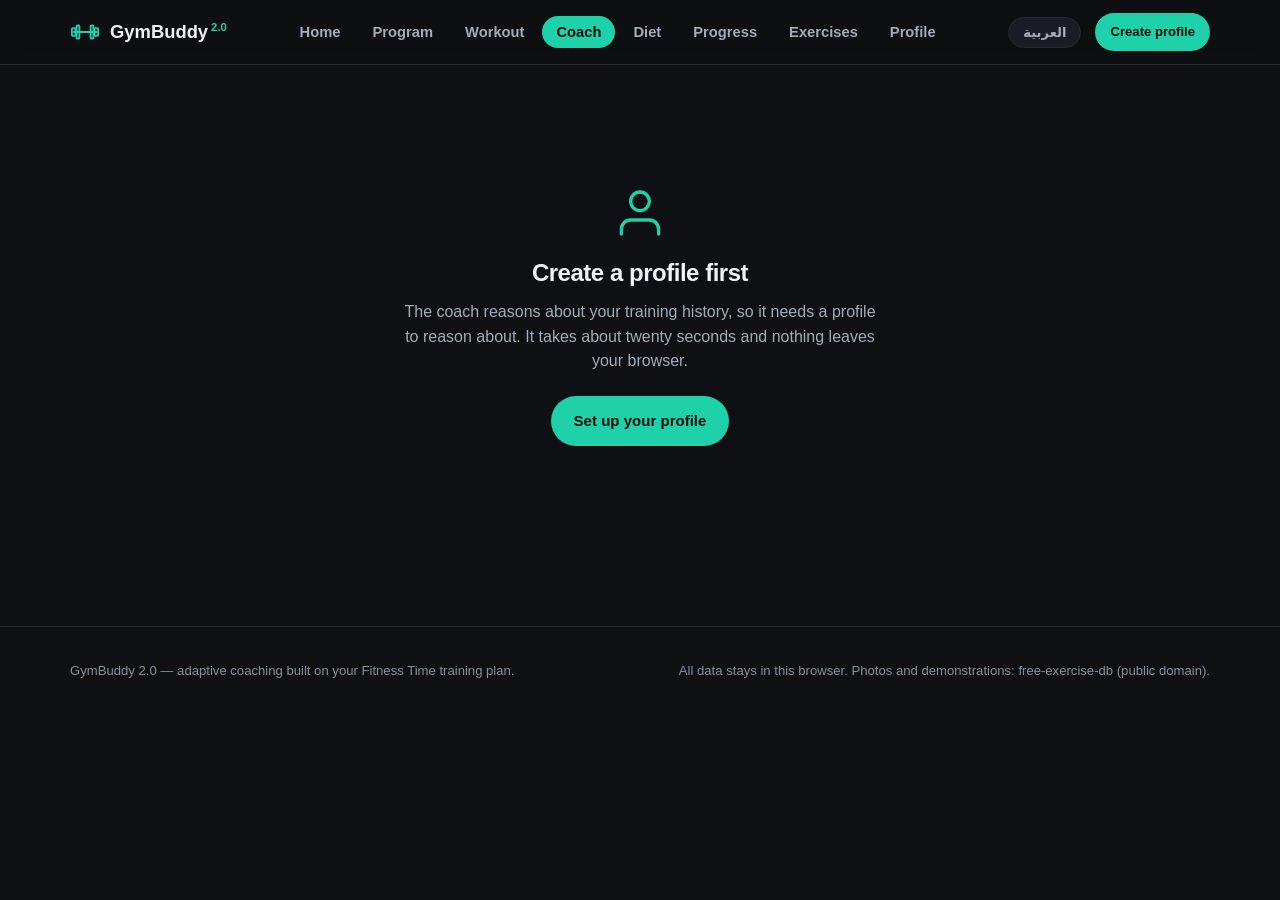
==== commit 95464630: "Make it an installable iPhone app, not a site that fits a phone The design stays as it is. What chan" ====
--- a/coach.html
+++ b/coach.html
@@ -2,10 +2,32 @@
 <html lang="en">
 <head>
 <meta charset="UTF-8">
-<meta name="viewport" content="width=device-width, initial-scale=1.0">
+<meta name="viewport" content="width=device-width, initial-scale=1.0, viewport-fit=cover">
+<meta name="apple-mobile-web-app-capable" content="yes">
+<meta name="mobile-web-app-capable" content="yes">
+<meta name="apple-mobile-web-app-status-bar-style" content="black-translucent">
+<meta name="apple-mobile-web-app-title" content="GymBuddy">
+<meta name="theme-color" content="#0e1013">
+<!-- Shared by link only: keep this out of search results. See robots.txt. -->
+<meta name="robots" content="noindex, nofollow">
 <meta name="description" content="Coaching insights, progression decisions and the reasoning behind them.">
 <title data-i18n="coachPage.metaTitle">AI Coach — GymBuddy 2.0</title>
 <link rel="icon" type="image/svg+xml" href="assets/img/favicon.svg">
+<link rel="apple-touch-icon" href="assets/img/apple-touch-icon.png">
+<link rel="manifest" href="manifest.webmanifest">
+<!-- iOS shows a blank screen while a home-screen app boots unless it is given
+     a launch image at the device's exact pixel size. On a dark app that blank
+     is white, and it is the most obvious tell that this is a web page. -->
+<link rel="apple-touch-startup-image" media="(device-width: 375px) and (device-height: 667px) and (-webkit-device-pixel-ratio: 2)" href="assets/img/launch-750x1334.png">
+<link rel="apple-touch-startup-image" media="(device-width: 414px) and (device-height: 896px) and (-webkit-device-pixel-ratio: 2)" href="assets/img/launch-828x1792.png">
+<link rel="apple-touch-startup-image" media="(device-width: 375px) and (device-height: 812px) and (-webkit-device-pixel-ratio: 3)" href="assets/img/launch-1125x2436.png">
+<link rel="apple-touch-startup-image" media="(device-width: 390px) and (device-height: 844px) and (-webkit-device-pixel-ratio: 3)" href="assets/img/launch-1170x2532.png">
+<link rel="apple-touch-startup-image" media="(device-width: 393px) and (device-height: 852px) and (-webkit-device-pixel-ratio: 3)" href="assets/img/launch-1179x2556.png">
+<link rel="apple-touch-startup-image" media="(device-width: 402px) and (device-height: 874px) and (-webkit-device-pixel-ratio: 3)" href="assets/img/launch-1206x2622.png">
+<link rel="apple-touch-startup-image" media="(device-width: 414px) and (device-height: 896px) and (-webkit-device-pixel-ratio: 3)" href="assets/img/launch-1242x2688.png">
+<link rel="apple-touch-startup-image" media="(device-width: 428px) and (device-height: 926px) and (-webkit-device-pixel-ratio: 3)" href="assets/img/launch-1284x2778.png">
+<link rel="apple-touch-startup-image" media="(device-width: 430px) and (device-height: 932px) and (-webkit-device-pixel-ratio: 3)" href="assets/img/launch-1290x2796.png">
+<link rel="apple-touch-startup-image" media="(device-width: 440px) and (device-height: 956px) and (-webkit-device-pixel-ratio: 3)" href="assets/img/launch-1320x2868.png">
 <link rel="stylesheet" href="css/style.css">
 </head>
 <body>
@@ -22,7 +44,7 @@
 
     <h3 style="margin:44px 0 6px;" data-i18n="coachPage.nextLoads"></h3>
 <p class="hint" style="margin-bottom:16px;" data-i18n="coachPage.nextLoadsHint"></p>
-    <div class="card" style="padding:0;overflow-x:auto;"><table class="rx-table" id="rxTable"></table></div>
+    <div class="card table-scroll" style="padding:0;"><table class="rx-table" id="rxTable"></table></div>
   </div>
 </section>
 </main>
@@ -31,7 +53,9 @@
 <script src="js/i18n/en.js"></script>
 <script src="js/i18n/ar.js"></script>
 <script src="js/i18n/content.ar.js"></script>
-<script src="js/data.js"></script>
+<script src="js/data/library.js"></script>
+<script src="js/data/coaching.js"></script>
+<script src="js/data/labels.js"></script>
 <script src="js/templates.js"></script>
 <script src="js/engine/periodization.js"></script>
 <script src="js/engine/progression.js"></script>
--- a/css/style.css
+++ b/css/style.css
@@ -34,6 +34,10 @@
 html{ scroll-behavior: smooth; }
 body{
   margin:0;
+  /* Safari otherwise inflates body text when the phone is rotated to
+     landscape, which reflows the whole page mid-session. */
+  -webkit-text-size-adjust: 100%;
+  text-size-adjust: 100%;
   background: var(--bg);
   color: var(--text);
   line-height: 1.55;
@@ -56,6 +60,7 @@
 .nav{
   position: sticky; top:0; z-index: 50;
   background: rgba(14,16,19,.85);
+  -webkit-backdrop-filter: blur(10px);
   backdrop-filter: blur(10px);
   border-bottom: 1px solid var(--border);
 }
@@ -199,13 +204,13 @@
 .ex-card:hover{ transform: translateY(-3px); border-color: color-mix(in srgb, var(--accent-cat) 50%, var(--border)); box-shadow: var(--shadow); }
 .ex-media{
   position: relative; overflow: hidden;
-  aspect-ratio: 4/3; background: var(--bg-alt);
+  aspect-ratio: 3/2; background: var(--bg-alt);
   display:flex; align-items:center; justify-content:center;
   border-bottom:1px solid var(--border);
   color: var(--accent-cat, var(--accent));
 }
 .ex-media .ex-photo{
-  width:100%; height:100%; object-fit: cover; display:block;
+  width:100%; height:100%; object-fit: contain; display:block;
   transition: transform .25s ease;
 }
 .ex-media video.ex-photo{ transform:none; }
@@ -215,7 +220,7 @@
   background: rgba(8,17,15,.78); color: var(--accent);
   border:1px solid rgba(31,209,168,.4);
   padding:3px 9px; border-radius:999px; font-size:.68rem; font-weight:800;
-  letter-spacing:.04em; backdrop-filter: blur(4px);
+  letter-spacing:.04em; -webkit-backdrop-filter: blur(4px); backdrop-filter: blur(4px);
 }
 .ex-card:hover .ex-media .play-badge{ background: var(--accent); color:#08110f; border-color: var(--accent); }
 /* SVG diagram fallback, shown only if a photo fails to load */
@@ -231,7 +236,11 @@
 .clip-figure{ margin:0 0 20px; }
 .clip-figure .ex-clip{
   width:100%; border-radius: var(--radius-sm); border:1px solid var(--border);
-  background: var(--card); display:block; aspect-ratio: 3/2; object-fit: cover;
+  background: var(--bg-alt); display:block; aspect-ratio: 3/2;
+  /* `contain`, not `cover`. Most sources are 3:2 and fill this exactly, but a
+     few are portrait, and cropping those to fill the box cuts the lifter's head
+     off — which is not a trade you make with a demonstration. */
+  object-fit: contain;
 }
 .clip-figure figcaption{
   margin-top:8px; font-size:.78rem; color: var(--text-faint); line-height:1.45;
@@ -244,7 +253,8 @@
 
 /* ---------- Modal ---------- */
 .modal-overlay{
-  position: fixed; inset:0; background: rgba(5,6,8,.7); backdrop-filter: blur(3px);
+  position: fixed; inset:0; background: rgba(5,6,8,.7);
+  -webkit-backdrop-filter: blur(3px); backdrop-filter: blur(3px);
   display:none; align-items:flex-start; justify-content:center; padding: 40px 16px; z-index:100; overflow-y:auto;
 }
 .modal-overlay.open{ display:flex; }
@@ -312,6 +322,7 @@
 }
 .field input:focus, .field select:focus{ outline:2px solid var(--accent); }
 .hint{ font-size:.76rem; color: var(--text-faint); }
+.hint.warn-text{ color:var(--warn); }
 .form-actions{ display:flex; gap:10px; margin-top:18px; flex-wrap:wrap; }
 
 /* ---------- Profile page ---------- */
@@ -342,7 +353,16 @@
 .stat-tile b{ display:block; font-size:1.4rem; }
 .stat-tile span{ color: var(--text-faint); font-size:.76rem; text-transform:uppercase; letter-spacing:.04em; }
 
-.tabs{ display:flex; gap:4px; border-bottom:1px solid var(--border); margin-bottom:20px; }
+/* Four tabs do not fit across a 375px phone — they were pushing the whole
+   page 50px sideways. Scroll the strip instead of the document: a row of tabs
+   is exactly the thing a person expects to be able to swipe. */
+.tabs{
+  display:flex; gap:4px; border-bottom:1px solid var(--border); margin-bottom:20px;
+  overflow-x:auto; overflow-y:hidden; flex-wrap:nowrap;
+  scrollbar-width:none; -webkit-overflow-scrolling:touch;
+}
+.tabs::-webkit-scrollbar{ display:none; }
+.tab-btn{ flex:0 0 auto; }
 .tab-btn{ background:none; border:none; color: var(--text-faint); padding:10px 16px; font-weight:700; cursor:pointer; font-size:.9rem; border-bottom:2px solid transparent; }
 .tab-btn.active{ color: var(--text); border-color: var(--accent); }
 .tab-panel{ display:none; }
@@ -502,6 +522,12 @@
 .coach-card.sev-warn{ border-left-color:var(--warn); }
 .coach-card.sev-info{ border-left-color:var(--info); }
 .coach-card .ch{ display:flex; align-items:flex-start; justify-content:space-between; gap:14px; margin-bottom:8px; }
+/* The category label does not wrap, so on a narrow card it took its full width
+   and left the headline about sixty pixels to live in — seven lines of one
+   word each. Below 620px it becomes a kicker above the headline instead. */
+@media (max-width: 620px){
+  .coach-card .ch{ flex-direction: column-reverse; align-items: flex-start; gap: 4px; }
+}
 .coach-card h3{ margin:0; font-size:1rem; }
 .coach-card p{ margin:0; font-size:.9rem; white-space:pre-line; }
 .coach-card .ca{ display:flex; gap:10px; margin-top:14px; flex-wrap:wrap; }
@@ -553,7 +579,7 @@
 }
 .ex-line:hover{ background:rgba(255,255,255,.02); }
 .ex-line .nm{ flex:1; min-width:0; }
-.ex-line .nm b{ display:block; font-weight:600; overflow:hidden; text-overflow:ellipsis; white-space:nowrap; }
+.ex-line .nm b{ display:block; font-weight:600; overflow-wrap:break-word; }
 .ex-line .nm span{ font-size:.74rem; color:var(--text-faint); }
 .ex-line .ld{ text-align:right; white-space:nowrap; font-variant-numeric:tabular-nums; }
 .ex-line .ld b{ display:block; font-weight:800; }
@@ -597,6 +623,25 @@
 .rest-bar .lbl b{ color:var(--text); display:block; }
 .rest-bar .bar{ position:absolute; left:0; bottom:0; height:3px; background:var(--accent); border-radius:0 0 var(--radius) var(--radius); transition:width .3s linear; }
 
+/* On a phone the four children — clock, label, skip, +30s — cannot sit on one
+   line: the label collapsed into a one-word-per-line column three hundred
+   pixels tall that buried the set underneath it, and "+30s" fell off the right
+   edge. Two rows instead: the clock and what you are resting for, then the two
+   controls side by side and wide enough to hit without looking. */
+@media (max-width: 560px){
+  .rest-bar{
+    display:grid; grid-template-columns:auto 1fr; gap:6px 14px;
+    padding:12px 14px; align-items:center;
+  }
+  .rest-bar .t{ font-size:1.5rem; min-width:0; }
+  .rest-bar .lbl{ font-size:.8rem; line-height:1.3; }
+  .rest-bar .lbl b{ display:inline; }
+  .rest-bar .lbl span{ display:block; color:var(--text-faint); }
+  .rest-bar .btn{ grid-column:span 1; width:100%; }
+  .rest-bar #restSkip{ grid-column:1; }
+  .rest-bar #restPlus{ grid-column:2; }
+}
+
 .wo-card{
   background:var(--card); border:1px solid var(--border); border-radius:var(--radius);
   margin-bottom:16px; overflow:hidden;
@@ -607,7 +652,7 @@
 .wo-head .meta{ flex:1; min-width:0; }
 .wo-head h3{ margin:0 0 4px; font-size:1rem; }
 .wo-head .sub{ font-size:.76rem; color:var(--text-faint); }
-.wo-target{ text-align:right; white-space:nowrap; }
+.wo-target{ text-align:end; white-space:nowrap; }
 .wo-target b{ display:block; font-size:1.2rem; font-weight:800; }
 .wo-target span{ font-size:.74rem; color:var(--text-faint); }
 
@@ -649,6 +694,15 @@
 @media (max-width:560px){
   .set-row{ grid-template-columns:26px 1fr 1fr 1fr; row-gap:8px; }
   .set-row .log-btn{ grid-column:1 / -1; }
+
+  /* The prescription is `white-space: nowrap` and about 230px wide, which on
+     a 375px phone left the exercise name roughly fifteen pixels to live in —
+     "Chest Press Machine" came out as three lines of one word. Give the name
+     the top row and drop the prescription underneath it. */
+  .wo-head{ flex-wrap:wrap; }
+  .wo-head .meta{ flex:1 1 150px; }
+  .wo-target{ flex:1 0 100%; text-align:start; display:flex; align-items:baseline; gap:10px; }
+  .wo-target b{ display:inline; }
 }
 
 .wo-side .card{ margin-bottom:16px; }
@@ -678,6 +732,37 @@
 .chart-card h3{ font-size:1rem; margin:0 0 4px; }
 .chart-card .hint{ margin-bottom:14px; }
 canvas.chart{ width:100%; display:block; }
+
+/* ---------- Diet ---------- */
+.macro-bar{
+  display:flex; height:14px; border-radius:99px; overflow:hidden;
+  background:var(--bg-alt); border:1px solid var(--border); margin:14px 0 18px;
+}
+.macro-seg{ height:100%; transition:width .2s ease; }
+.macro-seg.protein{ background:var(--accent); }
+.macro-seg.carb{ background:var(--info); }
+.macro-seg.fat{ background:var(--warn); }
+.macro-legend{ display:grid; grid-template-columns:repeat(auto-fit,minmax(160px,1fr)); gap:12px; }
+.macro-item{ display:flex; align-items:flex-start; gap:10px; }
+.macro-item b{ font-size:.98rem; }
+.macro-item span{ display:block; font-size:.78rem; color:var(--text-faint); }
+.macro-dot{ width:11px; height:11px; border-radius:50%; margin-top:5px; flex:none; }
+.macro-dot.protein{ background:var(--accent); }
+.macro-dot.carb{ background:var(--info); }
+.macro-dot.fat{ background:var(--warn); }
+
+.meal-card{ margin-bottom:16px; }
+.meal-head{ display:flex; justify-content:space-between; align-items:baseline; flex-wrap:wrap; gap:6px 14px; margin-bottom:10px; }
+.meal-head h4{ margin:0; font-size:1.02rem; }
+.meal-foods{ list-style:none; margin:0; padding:0; display:flex; flex-direction:column; gap:10px; }
+.meal-foods li{
+  display:grid; grid-template-columns:1fr auto; gap:2px 14px; align-items:baseline;
+  padding-top:10px; border-top:1px solid var(--border);
+}
+.meal-foods li:first-child{ padding-top:0; border-top:none; }
+.mf-name{ font-weight:600; grid-column:1; }
+.mf-serving{ grid-column:2; text-align:end; font-size:.82rem; color:var(--text-dim); }
+.mf-macro{ grid-column:1 / -1; font-size:.8rem; }
 
 .log-entry{
   display:flex; gap:16px; align-items:center; padding:14px 0; border-bottom:1px solid var(--border);
@@ -781,7 +866,8 @@
 .skip-link {
   position: absolute; inset-inline-start: 8px; top: -60px; z-index: 100;
   background: var(--accent); color: #08110f; font-weight: 800;
-  padding: 10px 18px; border-radius: 0 0 8px 8px; transition: top .15s;
+  padding: 12px 18px; border-radius: 0 0 8px 8px; transition: top .15s;
+  display: inline-flex; align-items: center; min-height: 44px;
 }
 .skip-link:focus { top: 0; }
 
@@ -885,3 +971,567 @@
   }
   a { color: #000; text-decoration: none; }
 }
+
+/* Calibration table: four tight columns of numbers, and they have to stay
+   usable on a phone, so the inputs shrink rather than the table scrolling. */
+.cal-table td{ vertical-align: middle; }
+.cal-table input{ width:100%; min-width:56px; padding:6px 8px; font-size:.82rem;
+  background:var(--bg-alt); color:var(--text); border:1px solid var(--border); border-radius:8px; }
+.cal-table th:not(:first-child), .cal-table td:not(:first-child){ width:22%; }
+.cal-actions{ display:flex; gap:8px; flex-wrap:wrap; }
+@media (max-width: 520px){
+  .cal-table th:first-child, .cal-table td:first-child{ font-size:.78rem; }
+  .cal-table input{ min-width:44px; padding:5px 6px; }
+}
+
+/* ---------- Long button labels on a narrow screen ----------
+   Buttons are `white-space: nowrap` so a label never breaks mid-phrase, which
+   is right on a desktop and wrong on a phone: a coach action reading "Bring
+   the deload forward to this week" came out 423px wide on a 375px screen and
+   pushed the whole page sideways. Below 620px the label is allowed to wrap
+   onto a second line instead of the page scrolling. */
+@media (max-width: 620px){
+  .btn{ white-space: normal; max-width: 100%; }
+  .coach-card .ca .btn{ text-align: center; }
+}
+
+/* ---------- The prescription table on a phone ----------
+   Five columns — exercise, sets x reps, next load, decision, details — need
+   about 580px. On a 375px screen the table scrolled sideways, which meant the
+   one number the page exists to deliver, the next load, sat off the edge of
+   the screen with nothing to suggest it was there.
+
+   Below 620px the row stops being a table row and becomes a small block: the
+   name on top, then the prescription and the load facing each other, then the
+   decision. Nothing is hidden and nothing has to be swiped for. */
+@media (max-width: 620px){
+  .rx-table, .rx-table tbody, .rx-table tr, .rx-table td { display: block; width: auto; }
+  .rx-table thead { display: none; }
+  /* `display: block` above outranks the user-agent's `[hidden] { display: none }`,
+     which would leave every collapsed reasoning row permanently open. */
+  .rx-table tr[hidden], .rx-table td[hidden] { display: none; }
+
+  .rx-table tr.rx-row{
+    display: grid; grid-template-columns: 1fr auto; gap: 4px 12px;
+    padding: 12px 14px; align-items: center;
+  }
+  .rx-table tr.rx-row td{ padding: 0; border: none; }
+  .rx-table tr.rx-row td:nth-child(1){ grid-column: 1 / -1; }          /* thumb + name */
+  .rx-table tr.rx-row td:nth-child(2){ grid-column: 1; color: var(--text-faint); font-size: .84rem; }
+  .rx-table tr.rx-row td:nth-child(3){ grid-column: 2; text-align: end; }
+  .rx-table tr.rx-row td:nth-child(4){ grid-column: 1; }               /* decision pill */
+  /* The details chevron carries an inline text-align for RTL, so overriding
+     it here needs the same weight. */
+  .rx-table tr.rx-row td:nth-child(5){ grid-column: 2; text-align: end !important; }
+
+  .rx-table tr.rx-why td{ padding: 0 14px 16px; }
+  .rx-table tr:not(:last-child){ border-bottom: 1px solid var(--border); }
+  .rx-table tr.rx-why{ border-bottom: none; }
+}
+
+/* ---------- Horizontally scrolling tables ----------
+   The prescription table is five columns wide and a phone is not. It has
+   always scrolled sideways, but with no edge and no shadow there was nothing
+   to suggest that the weight column existed at all — the table simply looked
+   truncated. These are the classic background-attachment shadows: `local`
+   gradients that sit still against the content and `scroll` ones that stay
+   pinned to the box, so a shadow appears on whichever side has more table
+   behind it and disappears when you reach the end. */
+.table-scroll{
+  overflow-x: auto;
+  -webkit-overflow-scrolling: touch;
+  overscroll-behavior-x: contain;   /* a sideways swipe should not navigate back */
+  background:
+    linear-gradient(to right, var(--card) 40%, rgba(20,22,26,0)) left center / 32px 100% no-repeat local,
+    linear-gradient(to left,  var(--card) 40%, rgba(20,22,26,0)) right center / 32px 100% no-repeat local,
+    radial-gradient(farthest-side at 0 50%, rgba(0,0,0,.45), rgba(0,0,0,0)) left center / 14px 100% no-repeat scroll,
+    radial-gradient(farthest-side at 100% 50%, rgba(0,0,0,.45), rgba(0,0,0,0)) right center / 14px 100% no-repeat scroll;
+}
+
+/* ============================================================================
+   Touch devices and phones
+   ----------------------------------------------------------------------------
+   Everything below is keyed to how the device is being pointed at rather than
+   to how wide the window is. A narrow desktop window is not a phone: it has a
+   mouse, it has hover, and tapping a 32px button with a cursor is fine. The
+   things that actually break are consequences of a finger and of Safari's
+   input handling, so `pointer: coarse` and `hover: none` are the honest
+   conditions to test.
+   ============================================================================ */
+
+/* iOS Safari zooms the page in whenever a focused form control has text
+   smaller than 16px, and it does not zoom back out afterwards. On the workout
+   page that meant every single weight and rep entry left the lifter zoomed
+   into a corner of their own session, mid-set, needing to pinch back out.
+   Sixteen pixels is the threshold, so on a touch device the fields get
+   sixteen pixels. Desktop keeps its denser typography. */
+@media (pointer: coarse) {
+  input, select, textarea,
+  .set-row input, .set-row select,
+  .cal-table input, .search-input, .field input, .field select {
+    font-size: 16px;
+  }
+
+  /* A finger is about 9mm across; 44px is the smallest target that can be hit
+     reliably without looking. Padding is used rather than height so nothing
+     is stretched out of shape — and the set row's own inputs matter most,
+     because they are tapped forty times a session with a bar in the way. */
+  .btn, .btn-sm, .tab-btn, .chip, .day-btn, .lang-switch, .nav-toggle,
+  .seg button, .readiness-scale button, .modal-close, .nav-links a,
+  .set-row input, .set-row select, .set-row .log-btn {
+    min-height: 44px;
+  }
+  .set-row input, .set-row select { padding-block: 10px; }
+  .tab-btn { padding: 12px 16px; }
+  .chip, .lang-switch { padding-block: 11px; }
+  .nav-toggle { min-width: 44px; }
+  .brand, .nav-user, .search-input, .plist button, .field select, .field input,
+  .profile-switch button { min-height: 44px; }
+  .nav-user { min-width: 44px; }
+  /* The "why this weight" disclosure is a 20px line of text, and it is the
+     one control on the page a lifter taps while curious rather than while
+     concentrating — it should not need aiming. */
+  .wo-why summary { padding-block: 12px; }
+  .cal-table input { min-height: 40px; }   /* four to a row; 44 would not fit */
+
+  /* Checkboxes are drawn by the browser at 16px and cannot be padded, so the
+     label around them carries the target instead. */
+  .toggle { min-height: 44px; }
+  .toggle input { width: 20px; height: 20px; }
+
+  /* The grey flash Safari paints over anything tappable, which on a dark
+     theme reads as a rendering fault rather than as feedback. The app already
+     gives its own :active and focus styles. */
+  a, button, input, select, textarea, summary, [role="tab"] {
+    -webkit-tap-highlight-color: transparent;
+  }
+}
+
+/* A tap on a touch screen leaves :hover applied until you tap somewhere else,
+   so a card you touched stays lifted and highlighted as though the cursor were
+   still on it. These are decoration; on a device with no pointer to hover
+   with, they should simply not exist. */
+@media (hover: none) {
+  .card:hover { border-color: var(--border); }
+  .ex-card:hover { transform: none; box-shadow: none; border-color: var(--border); }
+  .ex-card:hover .ex-media .ex-photo { transform: none; }
+  .ex-card:hover .ex-media .play-badge { background: rgba(8,17,15,.72); color: var(--text); border-color: var(--border); }
+  .nav-links a:hover { background: none; color: var(--text-dim); }
+  .nav-links a.active:hover { background: var(--accent); color: #08110f; }
+  table.ex-table tr:hover td, .rx-table tr.rx-row:hover td, .ex-line:hover { background: transparent; }
+}
+
+/* Landscape on a phone is 375px tall, and a 64px sticky header plus a sticky
+   rest bar leaves almost nothing for the session itself. */
+@media (max-height: 460px) and (pointer: coarse) {
+  .nav { position: static; }
+  .rest-bar { top: 0; }
+  .hero { padding: 32px 0 24px; }
+}
+
+/* ============================================================================
+   ==  Phone layout  ==========================================================
+   ============================================================================
+   Everything above this point was designed for a browser window and then made
+   to survive a narrow one. That is not the same thing as being designed for a
+   phone, and it showed: a marketing hero filling the first screen every time
+   the app opened, headings at forty-six pixels, one card per screenful, and a
+   hamburger standing between the lifter and the page they open five times a
+   session.
+
+   This section is the phone design. It is scoped to `max-width: 700px` so the
+   desktop layout is untouched, and it does three things: gives the app a
+   shell (a bottom tab bar and a slim header), a type scale that belongs on a
+   395-point screen, and a density that puts real content above the fold.
+   ============================================================================ */
+
+/* ---------- Safe areas ----------
+   `viewport-fit=cover` lets the page use the full screen, which is what makes
+   a dark app look like an app on an iPhone rather than a page in a letterbox.
+   The cost is that the notch and the home indicator now overlap the layout,
+   so every fixed edge has to pay the inset back. */
+:root{
+  --safe-top: env(safe-area-inset-top, 0px);
+  --safe-bottom: env(safe-area-inset-bottom, 0px);
+  --safe-left: env(safe-area-inset-left, 0px);
+  --safe-right: env(safe-area-inset-right, 0px);
+  --tabbar-h: 56px;
+}
+
+/* ---------- Bottom tab bar ---------- */
+.tabbar{ display: none; }
+
+@media (max-width: 700px){
+  .tabbar{
+    display: grid;
+    grid-template-columns: repeat(7, 1fr);
+    position: fixed; inset-inline: 0; bottom: 0; z-index: 90;
+    padding-bottom: var(--safe-bottom);
+    background: rgba(14,16,19,.92);
+    -webkit-backdrop-filter: saturate(180%) blur(18px);
+    backdrop-filter: saturate(180%) blur(18px);
+    border-top: 1px solid var(--border);
+  }
+  .tabbar a{
+    display: flex; flex-direction: column; align-items: center; justify-content: center;
+    gap: 3px; height: var(--tabbar-h); color: var(--text-faint);
+    font-size: .625rem; font-weight: 700; letter-spacing: .01em;
+    text-decoration: none; transition: color .15s ease;
+  }
+  .tabbar a svg{ width: 23px; height: 23px; flex: none; }
+  /* A label that wraps makes the tab taller than the bar and the text spills
+     out under it. Short labels are the fix (see tab.* in the Arabic strings);
+     this is the guard that keeps a future long one from breaking the bar. */
+  .tabbar a span{
+    max-width: 100%; white-space: nowrap; overflow: hidden; text-overflow: ellipsis;
+  }
+  .tabbar a.active{ color: var(--accent); }
+  .tabbar a:active{ opacity: .55; }
+  /* Arabic labels need a touch more room and no letter-spacing. */
+  [dir="rtl"] .tabbar a{ font-size: .66rem; letter-spacing: 0; }
+
+  /* Content has to clear the bar, and the footer is the last thing above it. */
+  body{ padding-bottom: calc(var(--tabbar-h) + var(--safe-bottom)); }
+
+  /* ---------- Slim header ----------
+     The bar below takes over navigation, so the header keeps only identity and
+     the two controls that are not destinations: language and profile. */
+  .nav .wrap{ height: 52px; padding-inline: 14px; gap: 10px; }
+  .nav{ padding-top: var(--safe-top); }
+  .nav-toggle, .nav-links{ display: none !important; }
+  .brand{ font-size: .98rem; gap: 8px; margin-inline-end: auto; }
+  .brand .mark{ width: 24px; height: 24px; }
+  .brand .ver{ font-size: .58rem; }
+  .lang-switch{ padding: 8px 12px; font-size: .76rem; }
+  .nav-user{ padding: 0; border: none; background: none; }
+  .nav-avatar{ width: 34px; height: 34px; font-size: .84rem; }
+
+  /* ---------- Type scale ----------
+     Forty-six-pixel headlines are a desktop idea. On a phone held at arm's
+     length the same hierarchy is carried by about half the size, and the space
+     that frees up is what lets a screen hold more than one card. */
+  h1, .hero h1{ font-size: 1.65rem; line-height: 1.18; letter-spacing: -.02em; }
+  h2{ font-size: 1.3rem; line-height: 1.22; }
+  h3{ font-size: 1.02rem; }
+  h4{ font-size: .92rem; }
+  body{ font-size: .95rem; line-height: 1.5; }
+  p{ font-size: .95rem; margin-bottom: .75em; }
+  .hint{ font-size: .8rem; }
+  .section-head h2{ font-size: 1.45rem; }
+  .section-head p{ font-size: .9rem; color: var(--text-faint); }
+  .section-head .kicker{ font-size: .68rem; }
+  [dir="rtl"] body{ line-height: 1.65; }
+
+  /* ---------- Density ---------- */
+  .wrap{ padding-inline: 14px; }
+  section{ padding-block: 18px; }
+  .section-head{ margin-bottom: 14px; }
+  .card, .chart-card{ padding: 15px; border-radius: 16px; }
+  .coach-card{ padding: 15px 16px; border-radius: 16px; }
+  .grid, .grid-3, .grid-4{ gap: 12px; }
+  .kpi-grid{ gap: 10px; margin-bottom: 18px; }
+  .kpi{ padding: 14px; border-radius: 14px; }
+  .kpi b{ font-size: 1.35rem; }
+  .kpi span{ font-size: .64rem; }
+  .stat-row{ gap: 10px; }
+  .stat-tile{ padding: 12px; }
+  .stat-tile b{ font-size: 1.25rem; }
+  .stat-tile span{ font-size: .66rem; }
+
+  /* ---------- Hero ----------
+     A returning lifter does not need the pitch. The headline and the button
+     stay; the paragraph explaining what the app is goes, because by the second
+     visit it is just a screenful of scrolling between them and the session. */
+  .hero{ padding: 20px 0 18px; }
+  .hero .lead{ display: none; }
+  /* The week overview is genuinely useful, so it stays — it just stacks under
+     the buttons now instead of sitting beside them. */
+  .hero-card{ margin-top: 18px; padding: 15px; border-radius: 16px; }
+  /* Copy that explains what the app is, to somebody already using it. */
+  body.has-profile .marketing{ display: none; }
+  .hero-grid{ gap: 18px; }
+  .eyebrow{ font-size: .66rem; padding: 6px 12px; }
+  .hero .btn{ width: 100%; }
+  .hero-actions{ display: flex; flex-direction: column; gap: 10px; }
+  .hero-stats{ margin-top: 18px; }
+
+  /* ---------- Day picker ----------
+     Seven days in a 4+3 grid wraps into an odd stub. Seven equal columns is
+     both tidier and closer to how a week actually reads. */
+  .day-picker{ display: grid; grid-template-columns: repeat(7, 1fr); gap: 5px; }
+  .day-btn{ min-width: 0; }
+  .day-btn{ padding: 10px 2px; font-size: .78rem; border-radius: 12px; }
+  .day-btn small{ font-size: .55rem; margin-top: 1px; }
+
+  /* ---------- Profile card ----------
+     A 78px avatar centred above a name, a meta line and two full-width buttons
+     took the entire first screen, which pushed the tabs — the actual content of
+     the page — below the fold. The same information reads fine as one row, and
+     "delete" stops sitting at the same visual weight as "edit". */
+  .profile-card{ text-align: start; }
+  .profile-card .avatar{
+    width: 52px; height: 52px; font-size: 1.15rem; margin: 0;
+    grid-area: av; align-self: center;
+  }
+  .profile-card > .avatar, .profile-card > .name, .profile-card > .meta{ margin-bottom: 0; }
+  .profile-card{
+    display: grid; gap: 2px 12px;
+    grid-template-columns: auto 1fr;
+    grid-template-areas: "av name" "av meta" "edit edit" "del del" "switch switch";
+    align-items: center;
+  }
+  .profile-card .name{ grid-area: name; align-self: end; font-size: 1.05rem; }
+  .profile-card .meta{ grid-area: meta; align-self: start; margin-bottom: 0; }
+  .profile-card #editBtn{ grid-area: edit; margin-top: 14px; }
+  /* Deleting a profile erases a training history that cannot be recovered. It
+     stays reachable and stays red, but it does not get to sit at the same size
+     as the button next to it. */
+  .profile-card #deleteBtn{
+    grid-area: del; margin-top: 6px !important;
+    font-size: .82rem; border-color: transparent; opacity: .85;
+  }
+  .profile-card .profile-switch{ grid-area: switch; }
+
+  /* ---------- Filter strips ----------
+     Nine muscle-group chips and five more below them wrapped into six rows and
+     pushed the first exercise off the bottom of the screen. One swipeable row
+     each keeps the whole filter set to about eighty pixels, and swiping a row
+     of pills is a gesture nobody needs taught. */
+  .filters{
+    display: flex; flex-wrap: nowrap; gap: 8px; margin-bottom: 12px;
+    overflow-x: auto; overscroll-behavior-x: contain;
+    -webkit-overflow-scrolling: touch;
+    scrollbar-width: none;
+    padding-bottom: 2px;
+    /* Bleed to the screen edges so the row reads as scrollable rather than
+       as a row that happens to be clipped. */
+    margin-inline: -14px; padding-inline: 14px;
+  }
+  .filters::-webkit-scrollbar{ display: none; }
+  .filters .chip{ flex: 0 0 auto; }
+
+  /* ---------- Session cards ---------- */
+  .session-card .sh{ padding: 14px 15px; }
+  .session-card .btn{ width: 100%; }
+  /* The name column used to fit on one line; now that Arabic carries the
+     English name in brackets, squeezing it beside the load column on a
+     narrow phone wraps it into a tall, cramped stack. Full width for the
+     name, load pushed onto its own line beneath, fixes it at the source
+     instead of truncating the very thing this was added to show. */
+  .ex-line{ padding-block: 11px; flex-wrap: wrap; }
+  .ex-line .nm{ flex-basis: 100%; }
+
+  /* ---------- Footer ----------
+     Two paragraphs of licensing under a tab bar is noise; it stays for anyone
+     who scrolls to the very end, just quietly. */
+  footer{ font-size: .72rem; opacity: .75; padding-block: 18px; }
+}
+
+/* Very small phones — the iPhone SE and the mini. */
+@media (max-width: 380px){
+  .tabbar a{ font-size: .58rem; }
+  .tabbar a svg{ width: 21px; height: 21px; }
+  h1, .hero h1{ font-size: 1.5rem; }
+  .day-btn{ font-size: .72rem; }
+  /* The wordmark goes; the page's own heading carries the identity. The link
+     keeps a full-sized target around the mark rather than shrinking to it. */
+  .brand span{ display: none; }
+  .brand{ margin-inline-end: auto; min-width: 44px; justify-content: flex-start; }
+}
+
+/* ---------- Press feedback ----------
+   With no cursor there is no hover, and without hover a tap on a dark card
+   gives nothing back at all. A brief dim is the whole of the feedback iOS
+   itself uses, and it is enough. */
+@media (hover: none){
+  .btn:active, .day-btn:active, .chip:active, .seg button:active,
+  .readiness-scale button:active, .tab-btn:active, .plist button:active,
+  .toggle:active, .set-row .log-btn:active{
+    opacity: .62; transform: scale(.985);
+  }
+  .card:active, .coach-card:active, .ex-card:active, .session-card:active{
+    transform: scale(.995);
+  }
+  .btn, .day-btn, .chip, .card, .ex-card, .coach-card, .seg button,
+  .set-row .log-btn, .toggle{
+    transition: opacity .12s ease, transform .12s ease, border-color .15s ease;
+  }
+}
+
+/* Momentum scrolling, and no rubber-band on the horizontal strips. */
+@media (pointer: coarse){
+  html, body{ -webkit-overflow-scrolling: touch; }
+  .tabs, .table-scroll{ overscroll-behavior-x: contain; }
+}
+
+/* ============================================================================
+   ==  Installed app  =========================================================
+   ============================================================================
+   The phone section above makes the site fit a phone. This section is about
+   the difference between a page that fits a phone and an app: what happens
+   when it is launched from the home screen with no browser around it, what a
+   page change looks like, and what a finger does that a mouse never does.
+   ============================================================================ */
+
+/* ---------- Page transitions ----------
+   A tab bar whose pages arrive by full page load flashes the background
+   between them, and that flash is the single most obvious tell that this is a
+   website. A cross-document view transition holds the old page on screen
+   until the new one has painted, so the change reads as one continuous
+   surface — which is exactly what a native tab bar does. Browsers without it
+   (older Safari) simply navigate as before; nothing is conditional on it. */
+@view-transition { navigation: auto; }
+
+/* The chrome is identical on every page, so it should not take part in the
+   cross-fade at all — naming it makes the browser carry the same element
+   across, and only the content between them animates. */
+.nav{ view-transition-name: app-header; }
+.tabbar{ view-transition-name: app-tabbar; }
+
+::view-transition-old(root),
+::view-transition-new(root){
+  animation-duration: .22s;
+  animation-timing-function: cubic-bezier(.32, .72, 0, 1);   /* iOS's own curve */
+}
+::view-transition-group(app-header),
+::view-transition-group(app-tabbar){ animation-duration: 0s; }
+
+@media (prefers-reduced-motion: reduce){
+  ::view-transition-old(root),
+  ::view-transition-new(root){ animation: none; }
+}
+
+/* ---------- Home-screen launch ----------
+   `html.standalone` is set by ui.js before the chrome mounts. In a home-screen
+   launch there is no browser toolbar and no way back to one, so the app owns
+   the whole screen — including the strip behind the status bar, which
+   `black-translucent` puts our own background under. */
+html.standalone, html.standalone body{
+  /* Dragging past the end of a page in a standalone app peels the whole app
+     off its background, which no native app does. */
+  overscroll-behavior-y: none;
+}
+
+html.standalone .nav{
+  /* The header is the top of the app now, not a bar under Safari's. */
+  padding-top: var(--safe-top);
+}
+
+/* Selecting the header text by long-pressing it is a browser gesture that has
+   no meaning in an app, and it fires constantly on a phone held one-handed.
+   Content itself stays selectable — a lifter may well want to copy a number. */
+.nav, .tabbar, .rest-bar{
+  -webkit-user-select: none; user-select: none;
+  -webkit-touch-callout: none;
+}
+
+/* Double-tapping a button zooms the page in on iOS unless the element opts
+   out. This is the targeted version of `user-scalable=no`: no accidental zoom
+   on the controls, while pinch-to-zoom on a photograph still works. */
+a, button, summary, label, .chip, .day-btn, .tab-btn, .seg button, .tabbar a{
+  touch-action: manipulation;
+}
+
+/* ---------- Dialogs as sheets ----------
+   A centred dialog is a desktop idea. On a phone the exercise detail came out
+   1270px tall inside a 664px window, so the whole box scrolled up the screen
+   as you read it and the close button scrolled away with it — the single most
+   "web page" moment left in the app.
+
+   iOS answers this with a sheet: anchored to the bottom edge, sized to the
+   screen rather than to its content, scrolling inside itself, with a grab
+   handle and a swipe down to dismiss. The desktop dialog above is untouched. */
+@media (max-width: 700px){
+  .modal-overlay{
+    align-items: flex-end;
+    padding: 0;
+    overflow: hidden;          /* the sheet scrolls, not the page behind it */
+  }
+  .modal{
+    width: 100%; max-width: none;
+    max-height: 92dvh;
+    display: flex; flex-direction: column;
+    border: 1px solid var(--border); border-bottom: none;
+    border-radius: 20px 20px 0 0;
+    animation: sheetUp .3s cubic-bezier(.32, .72, 0, 1);
+    transition: transform .26s cubic-bezier(.32, .72, 0, 1);
+    padding-top: 8px;
+  }
+  /* The grab handle. It is the affordance for the swipe, and it is also what
+     tells you at a glance that this is a sheet and not a new page. */
+  .modal::before{
+    content: ""; flex: none;
+    width: 38px; height: 4px; margin: 0 auto 2px;
+    border-radius: 999px; background: var(--border);
+  }
+  @keyframes sheetUp{ from{ transform: translateY(100%); } to{ transform: none; } }
+
+  .modal-close{
+    position: absolute; top: 10px; inset-inline-end: 8px; z-index: 2;
+    min-width: 44px; min-height: 44px;
+  }
+  .modal-head{ padding: 14px 18px 16px; padding-inline-end: 56px; }
+  .modal-head .m-icon{ width: 48px; height: 48px; }
+  .modal-body{
+    flex: 1; min-height: 0;
+    overflow-y: auto;
+    -webkit-overflow-scrolling: touch;
+    overscroll-behavior: contain;   /* stop the page behind it scrolling too */
+    padding: 16px 18px calc(24px + var(--safe-bottom));
+  }
+}
+
+@media (max-width: 700px) and (prefers-reduced-motion: reduce){
+  .modal{ animation: none; transition: none; }
+}
+
+/* ---------- Install hint ----------
+   iOS has no install prompt a page can call — only the Share sheet — so the
+   most a web app can honestly do is point at it, once. */
+.install-hint{
+  position: fixed; z-index: 300;
+  inset-inline: 12px;
+  bottom: calc(var(--tabbar-h) + var(--safe-bottom) + 12px);
+  display: flex; align-items: flex-start; gap: 12px;
+  padding: 13px 14px;
+  background: rgba(26,30,36,.96);
+  -webkit-backdrop-filter: saturate(180%) blur(18px);
+  backdrop-filter: saturate(180%) blur(18px);
+  border: 1px solid var(--border);
+  border-radius: 16px;
+  box-shadow: var(--shadow);
+  transform: translateY(14px); opacity: 0;
+  transition: transform .22s cubic-bezier(.32,.72,0,1), opacity .22s ease;
+}
+.install-hint.in{ transform: none; opacity: 1; }
+.install-mark{
+  flex: none; width: 42px; height: 42px; border-radius: 11px; margin-top: 1px;
+  background: var(--bg); color: var(--accent);
+  display: flex; align-items: center; justify-content: center;
+}
+.install-mark .mark{ width: 26px; height: 26px; }
+.install-copy{ min-width: 0; }
+.install-copy b{ display: block; font-size: .88rem; }
+.install-copy span{ display: block; font-size: .78rem; color: var(--text-dim); line-height: 1.4; margin-top: 2px; }
+.install-copy b + span b{ display: inline; color: var(--text); }
+.install-close{
+  flex: none; margin-inline-start: auto; align-self: flex-start;
+  min-width: 34px; min-height: 34px;
+  background: none; border: none; color: var(--text-faint);
+  font-size: 1.4rem; line-height: 1; cursor: pointer;
+}
+/* Nothing to install once it is installed, and nothing to install on a
+   desktop where the tab bar it sits above does not exist either. */
+html.standalone .install-hint{ display: none; }
+@media (min-width: 701px){ .install-hint{ display: none; } }
+
+/* ---------- "Update ready" ----------
+   The service worker never swaps itself in mid-session, so the toast carries
+   the button that does it. */
+.toast.toast-action{ display: flex; align-items: center; gap: 14px; pointer-events: auto; }
+.toast.toast-action button{
+  flex: none; min-height: 34px; padding: 0 14px;
+  background: var(--accent); color: #08110f;
+  border: none; border-radius: 999px;
+  font-weight: 700; font-size: .82rem; cursor: pointer;
+}
